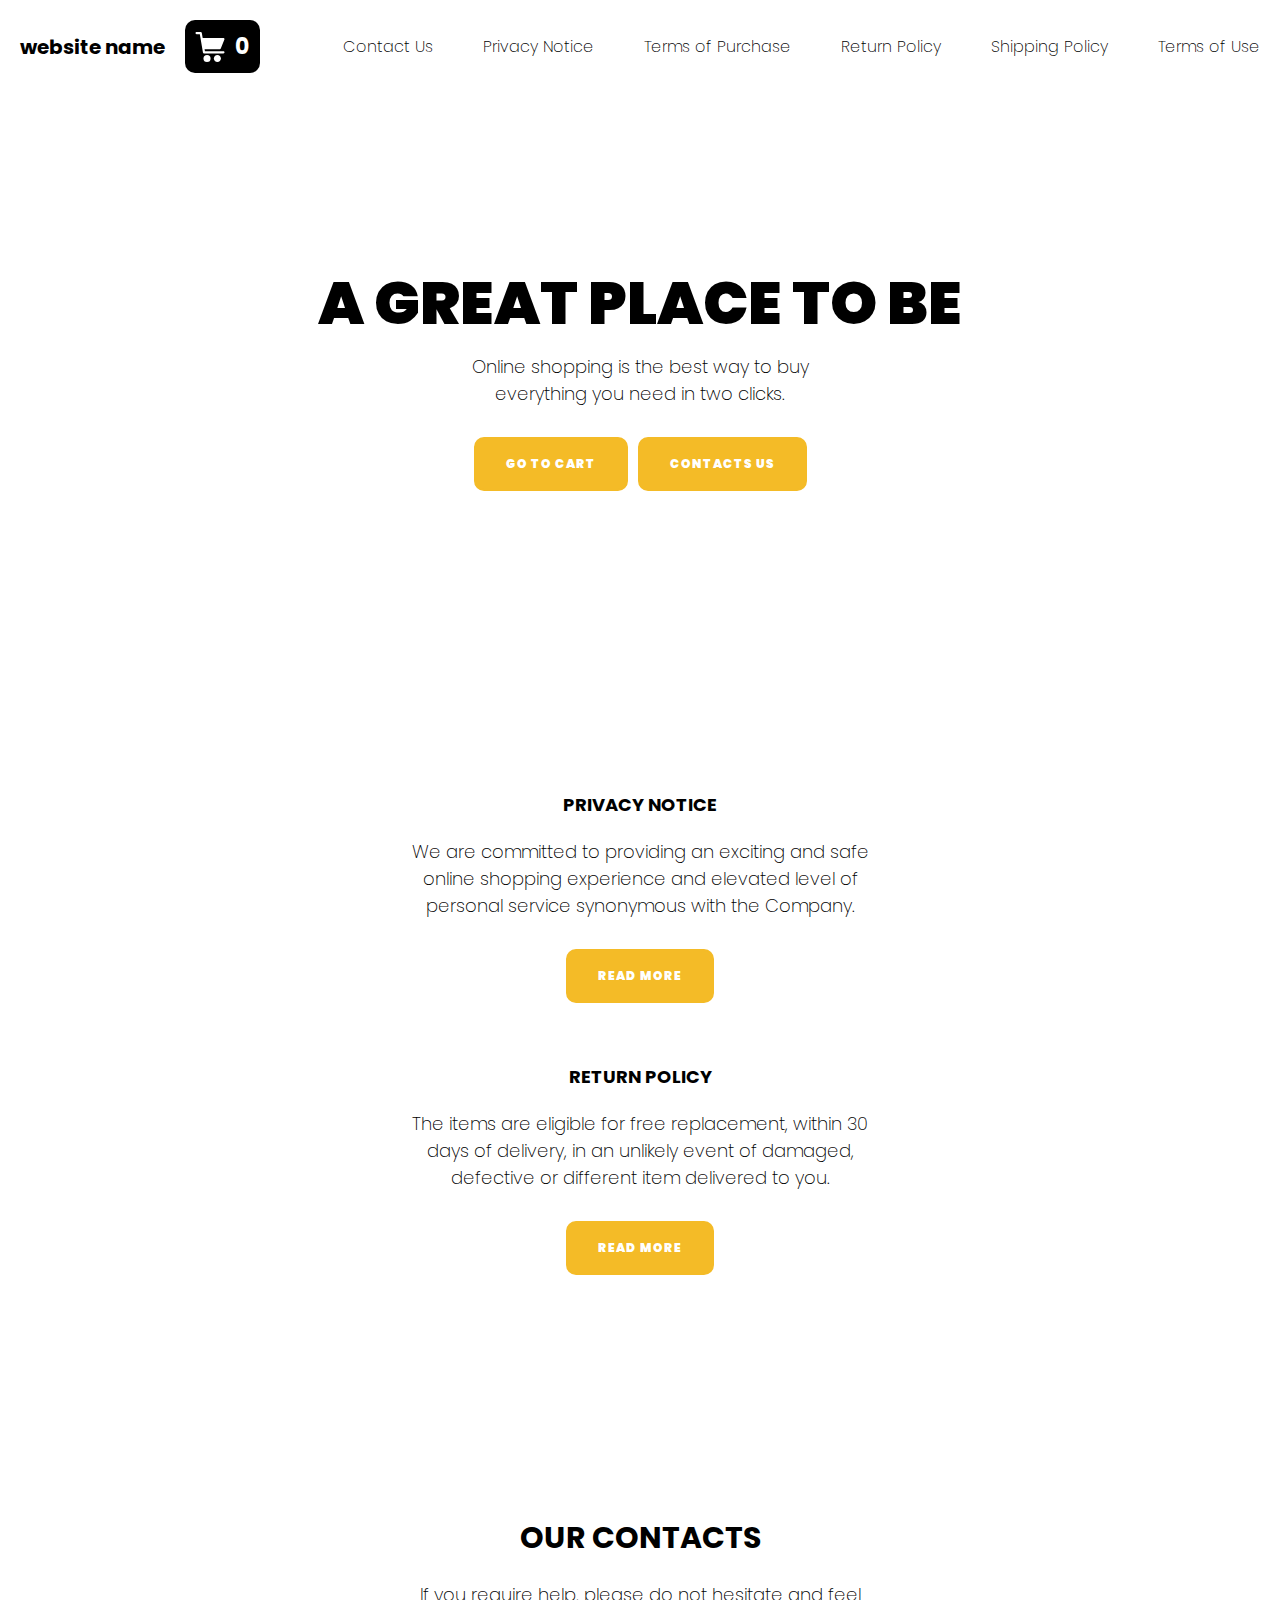
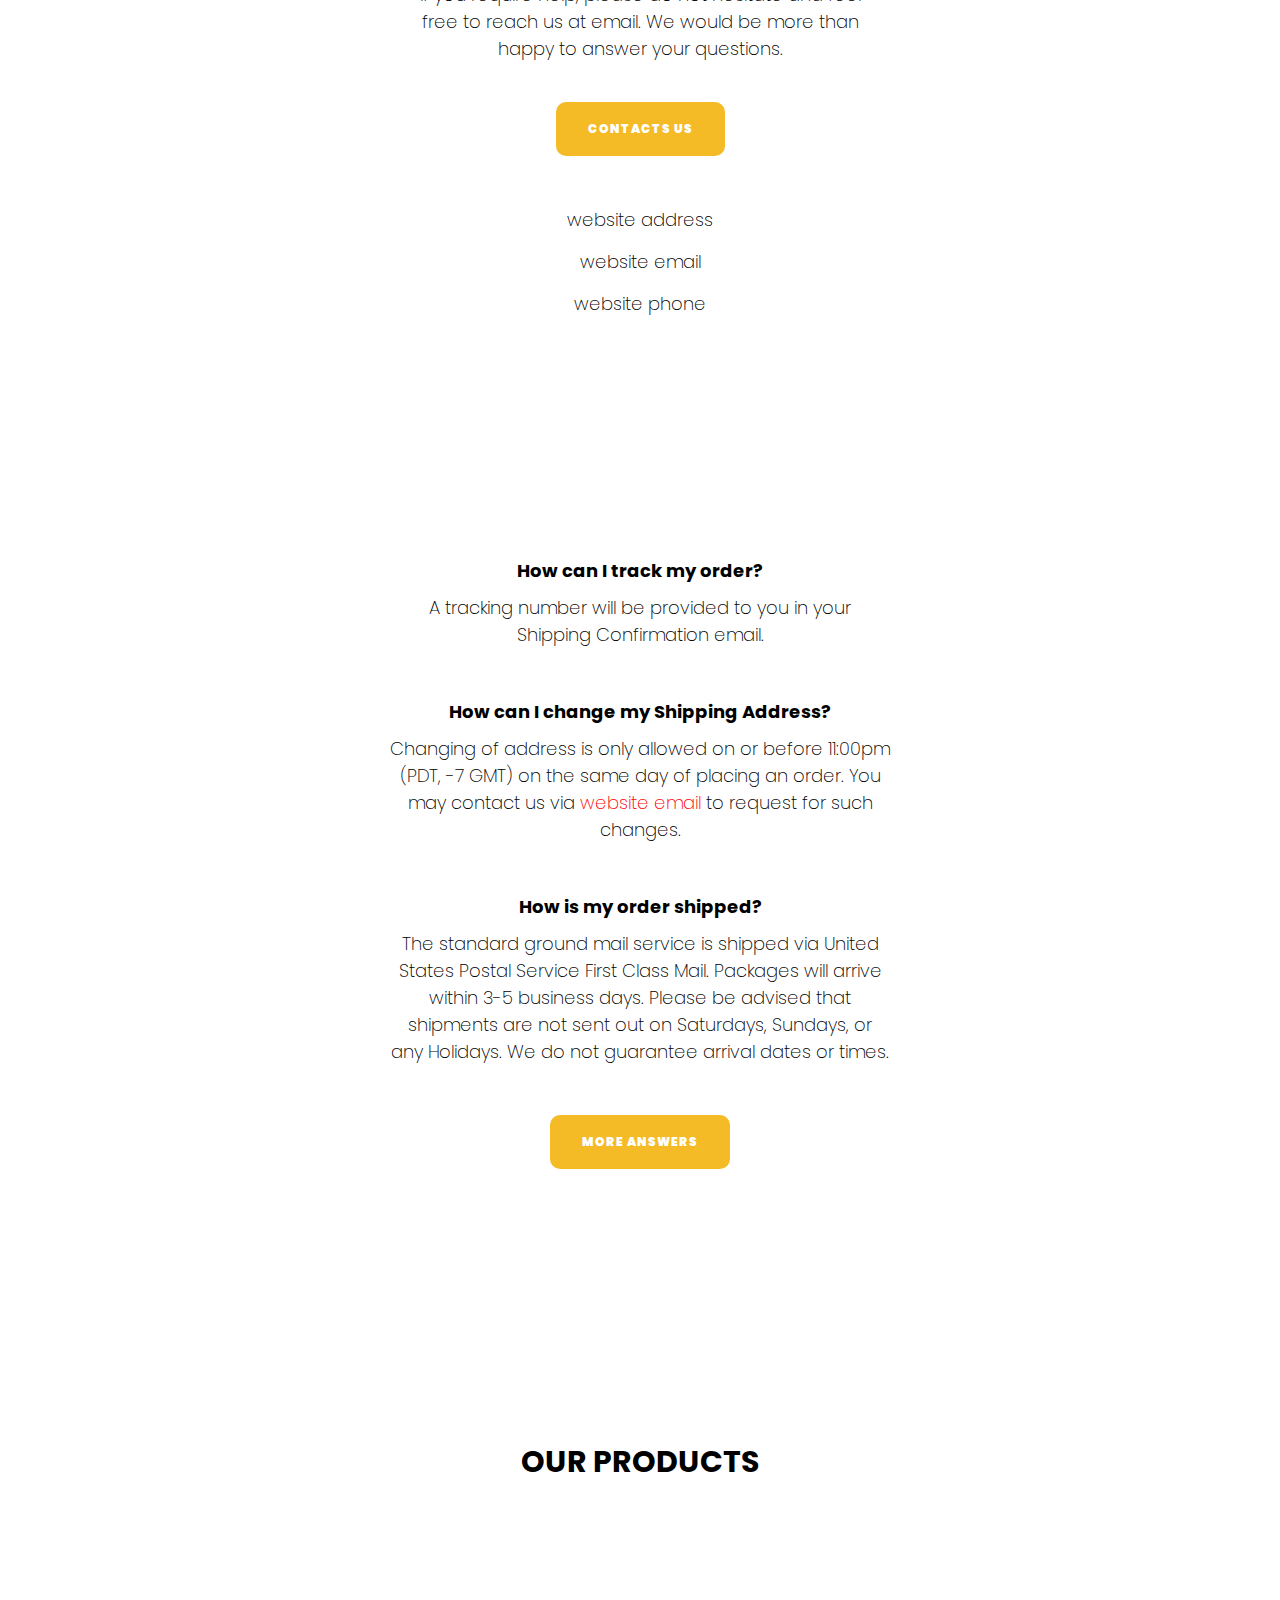
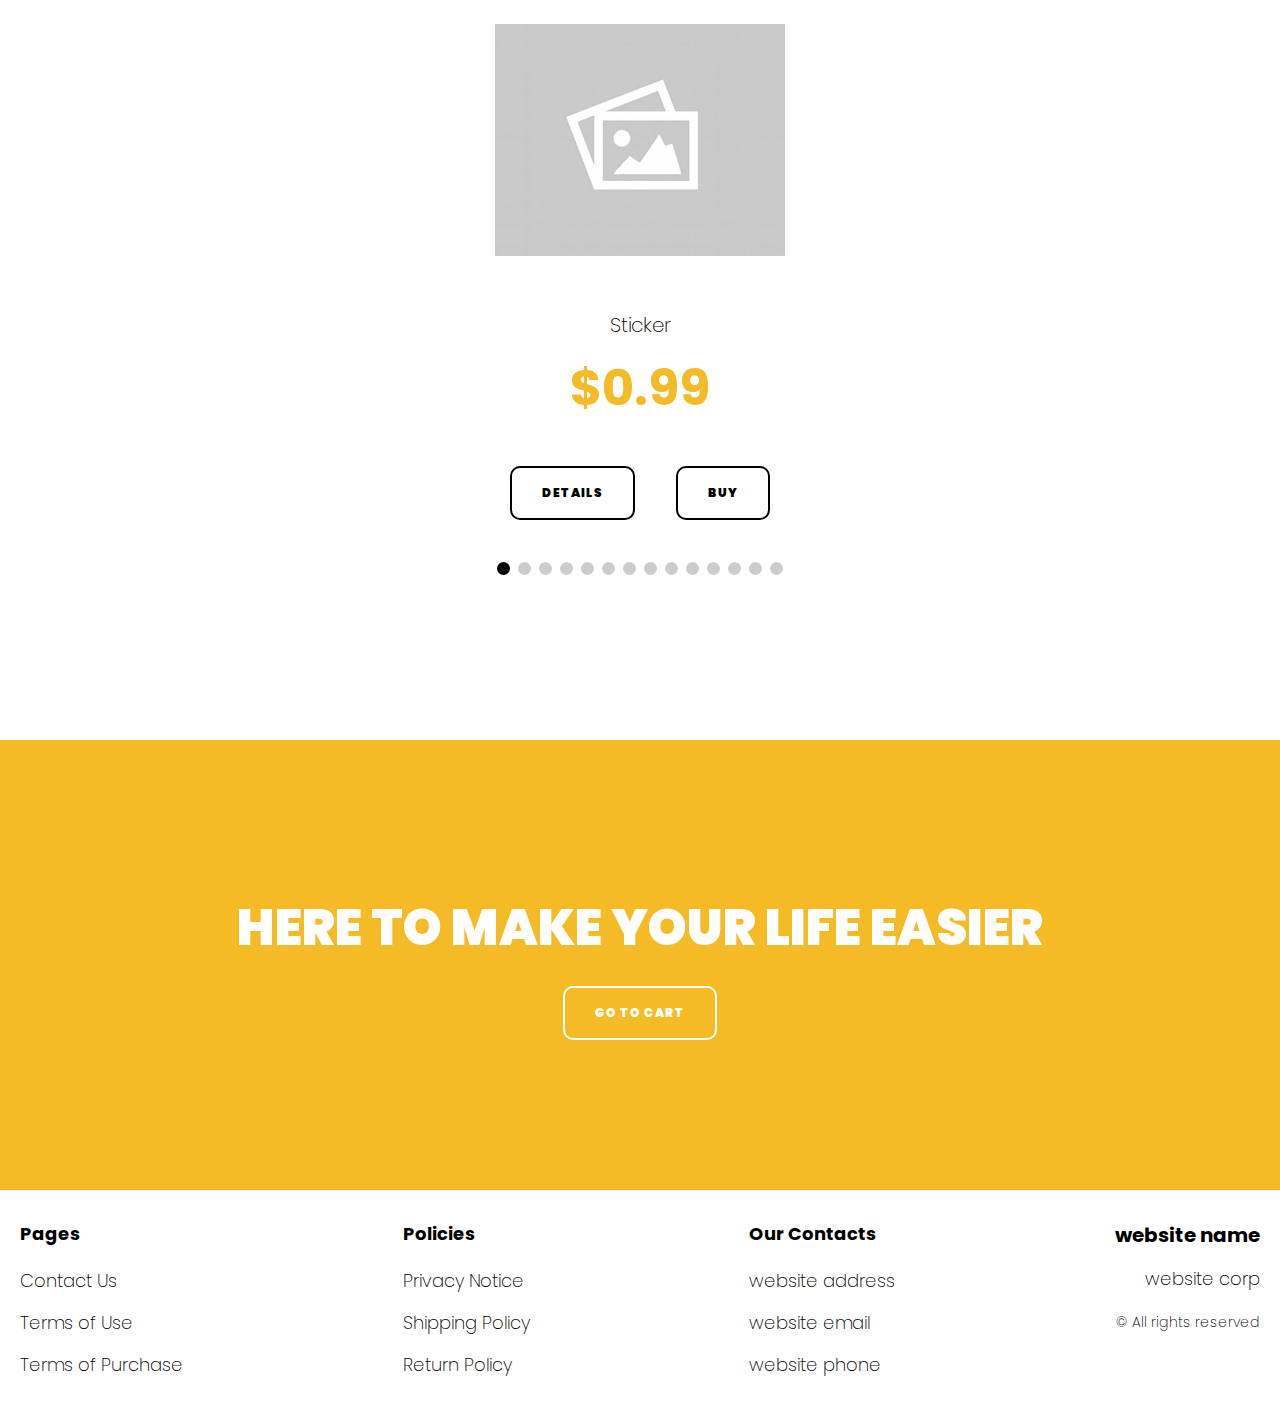
==== index.html @ 65e4abcc "+" ====
<!DOCTYPE html>
<html lang="en">

<head>
  <meta charset="UTF-8" />
  <meta http-equiv="X-UA-Compatible" content="IE=edge" />
  <meta name="viewport" content="width=device-width, initial-scale=1.0" />
  <link rel="stylesheet" href="./css/style.css" />
  <title>Shop</title>


</head>

<body>

  <div class="wrapper">


    <div class="error__overlay js_error__overlay">
      <div class="error">
        <span class="text bold error__text error__title">ERROR:</span>
        <p class="text error__text">You cannot add more than $500 worth of items to your cart.</p>
        <p class="text error__text">The selected item will not be added.</p>
        <button class="text error__btn js_error__btn">close</button>
      </div>
    </div>

    <main class="main">

        <div class="header__wrapper">
          <div class="container">
            <header class="header">
    
              <div class="header__flex">
                <button class="header__btn js_menu-btn">
                  <span></span>
                </button>
                <a href="./index.html" class="header__logo logo js_website-name">website name</a>
                <a href="./shop.html" class="cart__btn">
                  <svg xmlns="http://www.w3.org/2000/svg" xmlns:xlink="http://www.w3.org/1999/xlink" x="0px" y="0px"
                    viewBox="0 0 424.449 424.449" style="enable-background:new 0 0 424.449 424.449;" xml:space="preserve">
                    <g>
                      <g>
                        <g>
                          <circle cx="170.241" cy="374.273" r="50.176"></circle>
                          <path d="M316.673,324.098L316.673,324.098c-27.711,0-50.176,22.465-50.176,50.176s22.465,50.176,50.176,50.176
                       c27.711,0,50.176-22.465,50.176-50.176S344.384,324.098,316.673,324.098z"></path>
                          <path d="M402.177,272.897H140.545l-5.12-29.696h215.04c6.326,0.019,12.017-3.843,14.336-9.728l51.2-129.024
                       c3.111-7.892-0.766-16.812-8.658-19.922c-1.808-0.713-3.735-1.076-5.678-1.07H108.801L96.513,12.801
                       c-1.262-7.471-7.784-12.906-15.36-12.8h-58.88c-8.483,0-15.36,6.877-15.36,15.36s6.877,15.36,15.36,15.36h46.08l44.032,260.096
                       c1.262,7.471,7.784,12.906,15.36,12.8h274.432c8.483,0,15.36-6.877,15.36-15.36C417.537,279.774,410.66,272.897,402.177,272.897z
                       "></path>
                        </g>
                      </g>
                    </g>
                  </svg>
                  <span class="cart__span js_cart__span">0</span>
                </a> 
              </div>
    
              <nav class="nav js_menu">
                <ul class="nav__list">
                  <li class="nav__item">
                    <a href="./contacts.html" class="nav__link">Contact Us</a>
                  </li>
                  <li class="nav__item">
                    <a href="./privacy.html" class="nav__link">Privacy Notice</a>
                  </li>
                  <li class="nav__item">
                    <a href="./purchase.html" class="nav__link">Terms of Purchase</a>
                  </li>
                  <li class="nav__item">
                    <a href="./return.html" class="nav__link">Return Policy</a>
                  </li>
                  <li class="nav__item">
                    <a href="./shipping.html" class="nav__link">Shipping Policy</a>
                  </li>
                  <li class="nav__item">
                    <a href="./use.html" class="nav__link">Terms of Use</a>
                  </li>
                </ul>
              </nav>
            </header>
          </div>
        </div>



        <div class="hero__wrapper">
          <div class="container">
            <section class="hero svg-section">
              <div class="svg__block">
                <svg class="svg" xmlns="http://www.w3.org/2000/svg" xmlns:xlink="http://www.w3.org/1999/xlink" x="0px" y="0px"
                	 viewBox="0 0 490.875 490.875" style="enable-background:new 0 0 490.875 490.875;"
                	 xml:space="preserve">
                <g>
                	<g>
                		<g>
                			<path d="M451.611,178.111h-31.244c3.668,20.593-5.14,42.301-23.979,53.957c-8.325,5.146-17.877,7.869-27.635,7.869
                				c-18.359,0-35.082-9.312-44.729-24.912c-6.822-11.033-9.033-24.246-6.75-36.915h-143.67c2.273,12.669,0.063,25.881-6.758,36.922
                				c-9.639,15.592-26.362,24.904-44.721,24.904c-9.765,0-19.316-2.723-27.646-7.869c-18.835-11.656-27.646-33.364-23.974-53.957
                				H39.263C17.575,178.11,0,195.685,0,217.373c0,21.676,17.575,39.25,39.263,39.25h4.331l28.793,175.116
                				c3.019,18.319,18.847,31.771,37.423,31.771h271.254c18.575,0,34.403-13.452,37.42-31.771l28.784-175.114h4.343
                				c21.686,0,39.264-17.576,39.264-39.251C490.875,195.686,473.295,178.111,451.611,178.111z M167.419,418.083
                				c-1.186,0.174-2.36,0.266-3.523,0.266c-11.459,0-21.503-8.391-23.269-20.069l-16.306-108.682
                				c-1.931-12.87,6.931-24.861,19.801-26.792c12.886-1.875,24.853,6.931,26.792,19.793l16.31,108.692
                				C189.155,404.157,180.289,416.151,167.419,418.083z M268.997,394.782c0,13.018-10.541,23.564-23.552,23.564
                				c-13.016,0-23.552-10.549-23.552-23.564V286.093c0-13.004,10.537-23.553,23.552-23.553c13.011,0,23.552,10.549,23.552,23.553
                				V394.782z M366.561,289.596l-16.317,108.682c-1.754,11.68-11.797,20.069-23.256,20.069c-1.168,0-2.338-0.091-3.527-0.266
                				c-12.869-1.931-21.732-13.926-19.801-26.792l16.307-108.692c1.938-12.87,13.857-21.732,26.791-19.794
                				C359.625,264.734,368.49,276.727,366.561,289.596z"/>
                			<path d="M102.748,218.713c6.037,3.74,12.748,5.521,19.379,5.521c12.341,0,24.407-6.199,31.362-17.464
                				c6.415-10.375,6.967-22.646,2.739-33.151l69.947-113.048c6.321-10.222,3.16-23.611-7.062-29.944
                				c-3.566-2.203-7.522-3.263-11.423-3.263c-7.286,0-14.402,3.661-18.528,10.324l-69.924,113.048
                				c-11.282,0.906-22.02,6.86-28.435,17.232C80.086,185.283,85.449,208.003,102.748,218.713z"/>
                			<path d="M334.652,173.619c-4.228,10.505-3.688,22.776,2.729,33.151c6.967,11.266,19.021,17.464,31.373,17.464
                				c6.629,0,13.332-1.781,19.379-5.521c17.299-10.71,22.65-33.431,11.937-50.745c-6.398-10.372-17.146-16.326-28.418-17.232
                				L301.7,37.688c-4.114-6.664-11.231-10.324-18.519-10.324c-3.899,0-7.855,1.06-11.427,3.263
                				c-10.218,6.333-13.354,19.722-7.058,29.944L334.652,173.619z"/>
                		</g>
                	</g>
                </g>
                </svg>
              </div>
              <div class="hero__block">
                <h1 class="title">A great place to be</h1>
                <p class="text">Online shopping is the best way to buy <br>everything you need in two clicks.</p>
                <div class="hero__btn-block">
                 
                    <a href="./shop.html" class="btn btn-first">go to cart</a>
                 
                    <a href="./contacts.html" class="btn">contacts us</a>
                  
                </div>
              </div>
            </section>
          </div>
        </div>
 
        <div class="policy__wrapper">
          <div class="container">
            <section class="policy svg-section">
              <div class="svg__block">
                <svg class="svg" xmlns="http://www.w3.org/2000/svg" xmlns:xlink="http://www.w3.org/1999/xlink" x="0px" y="0px" viewBox="0 0 1000 1000" enable-background="new 0 0 1000 1000" xml:space="preserve">
                   <g><path d="M367.6,456.3v-66.7c0-16.7-6.6-30.6-19.8-41.7c-13.2-11.1-28.8-16.7-46.9-16.7c-18.1,0-33.7,5.6-46.9,16.7c-13.2,11.1-19.8,25-19.8,41.7v66.7H367.6z M423.9,456.3c13.9,0,26.4,5.6,37.5,16.7c11.1,11.1,16.7,24.3,16.7,39.6V669c0,13.9-5.9,26.4-17.7,37.5c-11.8,11.1-25.4,16.7-40.7,16.7h-244c-13.9,0-26.4-5.9-37.5-17.7c-11.1-11.8-16.7-25.4-16.7-40.7V508.5c0-13.9,5.6-26.1,16.7-36.5c11.1-10.4,23.6-15.6,37.5-15.7v-66.7c0-30.6,12.9-57,38.6-79.2c25.7-22.2,54.6-33.4,86.5-33.4c32,0,60.5,11.1,85.5,33.4c25,22.2,37.5,48.7,37.5,79.2L423.9,456.3L423.9,456.3z M788.8,10c23.6,0,44.5,9,62.5,27.1c18.1,18.1,27.1,38.9,27.1,62.5v800.7c0,23.6-9,44.5-27.1,62.5C833.3,981,812.4,990,788.8,990H344.7c-23.6,0-44.5-9-62.5-27.1C264.1,944.8,255,924,255,900.4V766.9h89.7v89.7h444.1V143.5H344.7v89.7H255V99.7c0-23.6,9-44.5,27.1-62.5S321,10,344.7,10L788.8,10L788.8,10z"/></g>
                  </svg>
              </div>
                <ul class="policy__list">
                  <li class="policy__item">
                    <div class="policy__box">
                      <h3 class="policy__title">PRIVACY NOTICE</h3>
                      <p class="text">We are committed to providing an exciting and safe online shopping experience and
                        elevated level of personal service synonymous with the Company.</p>
                       
                          <a href="./privacy.html" class="btn">read more</a>
                      
                    </div>
                  </li>
                  <li class="policy__item">
                    <div class="policy__box">
                      <h3 class="policy__title">RETURN POLICY</h3>
                      <p class="text">The items are eligible for free replacement, within 30 days of delivery, in an
                        unlikely event of damaged, defective or different item delivered to you.</p>
                      
                          <a href="./return.html" class="btn">read more</a>
                       
                    </div>
                  </li>
                </ul>
            </section>
          </div>
        </div>



      <div class="contacts__wrapper">
        <div class="container">
          <section class="contacts svg-section">
            <div class="svg__block">
              <svg class="svg" xmlns="http://www.w3.org/2000/svg" xmlns:xlink="http://www.w3.org/1999/xlink" x="0px" y="0px"
              	 viewBox="0 0 53.942 53.942" style="enable-background:new 0 0 53.942 53.942;" xml:space="preserve">
              <path d="M53.364,40.908c-2.008-3.796-8.981-7.912-9.288-8.092c-0.896-0.51-1.831-0.78-2.706-0.78c-1.301,0-2.366,0.596-3.011,1.68
              	c-1.02,1.22-2.285,2.646-2.592,2.867c-2.376,1.612-4.236,1.429-6.294-0.629L17.987,24.467c-2.045-2.045-2.233-3.928-0.632-6.291
              	c0.224-0.309,1.65-1.575,2.87-2.596c0.778-0.463,1.312-1.151,1.546-1.995c0.311-1.123,0.082-2.444-0.652-3.731
              	c-0.173-0.296-4.291-7.27-8.085-9.277c-0.708-0.375-1.506-0.573-2.306-0.573c-1.318,0-2.558,0.514-3.49,1.445L4.7,3.986
              	c-4.014,4.013-5.467,8.562-4.321,13.52c0.956,4.132,3.742,8.529,8.282,13.068l14.705,14.705c5.746,5.746,11.224,8.66,16.282,8.66
              	c0,0,0,0,0.001,0c3.72,0,7.188-1.581,10.305-4.698l2.537-2.537C54.033,45.163,54.383,42.833,53.364,40.908z"/>
              </svg>
            </div>
            <div class="contacts__box">
              <h3 class="sub-title  contacts__title">Our Contacts</h3>
              <p class="text text--mb">If you require help, please do not hesitate and feel free to reach us at email.
                We would be more than happy to answer your questions.</p>
              
                  <a href="./contacts.html" class="btn btn-mob">contacts us</a>
               
              <ul class="contacts__list">
                <li class="contacts__item">
                  <span class="text js_website-address">website address</span>
                </li>
                <li class="contacts__item contacts__item-link">
                  <a href="mailto:website email" class="text js_website-email">website email</a>
                </li>
                <li class="contacts__item contacts__item-link">
                  <a href="tel:website phone" class="text js_website-phone">website phone</a>
                </li>
              </ul>
            </div>
          </section>
        </div>
      </div>



      <div class="question__wrapper">
        <div class="container">
          <section class="question svg-section">
            <div class="svg__block">
              <svg class="svg"  xmlns="http://www.w3.org/2000/svg" xmlns:xlink="http://www.w3.org/1999/xlink" x="0px" y="0px"
              	  viewBox="0 0 973.1 973.1" style="enable-background:new 0 0 973.1 973.1;" xml:space="preserve"
              	>
              <g>
              	<path d="M502.29,788.199h-47c-33.1,0-60,26.9-60,60v64.9c0,33.1,26.9,60,60,60h47c33.101,0,60-26.9,60-60v-64.9
              		C562.29,815,535.391,788.199,502.29,788.199z"/>
              	<path d="M170.89,285.8l86.7,10.8c27.5,3.4,53.6-12.4,63.5-38.3c12.5-32.7,29.9-58.5,52.2-77.3c31.601-26.6,70.9-40,117.9-40
              		c48.7,0,87.5,12.8,116.3,38.3c28.8,25.6,43.1,56.2,43.1,92.1c0,25.8-8.1,49.4-24.3,70.8c-10.5,13.6-42.8,42.2-96.7,85.9
              		c-54,43.7-89.899,83.099-107.899,118.099c-18.4,35.801-24.8,75.5-26.4,115.301c-1.399,34.1,25.8,62.5,60,62.5h49
              		c31.2,0,57-23.9,59.8-54.9c2-22.299,5.7-39.199,11.301-50.699c9.399-19.701,33.699-45.701,72.699-78.1
              		C723.59,477.8,772.79,428.4,795.891,392c23-36.3,34.6-74.8,34.6-115.5c0-73.5-31.3-138-94-193.4c-62.6-55.4-147-83.1-253-83.1
              		c-100.8,0-182.1,27.3-244.1,82c-52.8,46.6-84.9,101.8-96.2,165.5C139.69,266.1,152.39,283.5,170.89,285.8z"/>
              </g>
              </svg>
            </div>
            <ul class="question__list">
              <li class="question__item">
                <div class="question__box">
                  <p class="question__sub-title">How can I track my order?</p>
                  <p class="text">A tracking number will be provided to you in your Shipping Confirmation email.</p>
                </div>
              </li>
              <li class="question__item">
                <div class="question__box">
                  <p class="question__sub-title">How can I change my Shipping Address?</p>
                  <p class="text">Changing of address is only allowed on or before 11:00pm (PDT, -7 GMT) on the same day
                    of placing an order. You may contact us via <a href="mailto:website email"
                      class="link js_website-email">website email</a> to request for such changes.</p>
                </div>
              </li>
              <li class="question__item">
                <div class="question__box">
                  <p class="question__sub-title">How is my order shipped?</p>
                  <p class="text">The standard ground mail service is shipped via United States Postal Service First Class
                    Mail. Packages will arrive within 3-5 business days. Please be advised that shipments are not sent out
                    on Saturdays, Sundays, or any Holidays. We do not guarantee arrival dates or times.</p>
                </div>
              </li>
            </ul>
          
              <a href="./privacy.html" class="btn">more answers</a>
           
          </section>
        </div>
      </div>

      <div class="products__wrapper hero-products">
        <div class="container">
          <section class="products ">
            <h3 class="sub-title">Our Products</h3>
            <div class="sub-title__box">
              <p class="text success-message js_success-message">Success! You have added <span
                  class="js_success-product-name"></span> to your shopping cart!</p>
            </div>

            <div class="products__block">
              <div class="swiper mySwiper">
                <div class="swiper-wrapper js_products__list">
                </div>
                <div class="swiper-pagination"></div>
              </div>
            </div>
          
          </section>
        </div>
      </div>


      <div class="phrase__wrapper">
        <div class="container">
          <section class="phrase ">
            <h2 class="phrase__title">Here to make your life easier</h2>
            <a href="./shop.html" class="btn">go to cart</a>
          </section>
        </div>
      </div>




    </main>

    <div class="footer__wrapper">
      <footer class="footer">
        <div class="footer__top">
          <div class="container">
            <div class="footer__policies">
              <div class="footer__block">
                <p class="footer__title">Pages</p>
                <ul class="sub-list">
                  <li class="item">
                    <a href="./contacts.html" class="footer__link">Contact Us</a>
                  </li>
                  <li class="item">
                    <a href="./use.html" class="footer__link">Terms of Use</a>
                  </li>
                  <li class="item">
                    <a href="./purchase.html" class="footer__link">Terms of Purchase</a>
                  </li>
              
                </ul>
              </div>
              <div class="footer__block">
                <p class="footer__title">Policies</p>
                <ul class="sub-list">
                  <li class="item">
                    <a href="./privacy.html" class="footer__link">Privacy Notice</a>
                  </li>
                  <li class="item">
                    <a href="./shipping.html" class="footer__link">Shipping Policy</a>
                  </li>
                  <li class="item">
                    <a href="./return.html" class="footer__link">Return Policy</a>
                  </li>

                </ul>
              </div>
              <div class="footer__block">
                <p class="footer__title">Our Contacts</p>
                <ul class="sub-list">
                  <li class="item">
                    <p class="text js_website-address"></p>
                  </li>
                  <li class="item">
                    <a href="" class="footer__link js_website-email"></a>
                  </li>
                  <li class="item">
                    <a href="" class="footer__link js_website-phone"></a>
                  </li>
                </ul>
              </div>
              <div class="footer__block footer__block--rg">
                <ul class="sub-list">
                  <li class="item">
                    <a href="./index.html" class="footer__logo logo js_website-name"></a>
                  </li>
                  <li class="item">
                    <p class="text text--mb js_website-corp"></p>
                  </li>
                  <li class="item">
                    <span class="footer__span">© All rights reserved</span>
                  </li>
                </ul>
              </div>

            </div>
          </div>
        </div>
      </footer>

    </div>

  </div>





  <script type="module" src="./js/cart.js"></script>
  <script type="module" src="./js/add-to-cart.js"></script>
  <script type="module" src="./js/on-load.js"></script>
  <script type="module" src="./js/website-data.js"></script>
  <script>
    const menuBtn = document.querySelector('.js_menu-btn');
    const menu = document.querySelector('.js_menu');
    menuBtn.addEventListener('click', () => {
      menuBtn.classList.toggle('active');
      menu.classList.toggle('open-menu');
      document.body.classList.toggle('open-menu');
    })
  </script>
  <script src="./js/swiper-bundle.min.js"></script>
  <script>
    const swiper = new Swiper(".mySwiper", {
      pagination: {
        el: ".swiper-pagination",
        clickable: true,
      },
      breakpoints: {
        1440: {
          slidesPerView: 5,
          spaceBetween: 5,
          watchSlidesProgress: true,
        }
      }
    });
  </script>

</body>

</html>
---- css/style.css ----
@import './swiper-bundle.min.css';
@import './fonts.css';
@import './vars.css';
@import './utils.css';
@import './header.css';
@import './footer.css';
@import './hero.css';
@import './products.css';
@import './product.css';
@import './text-section.css';
@import './order.css';
@import './thank-you.css';
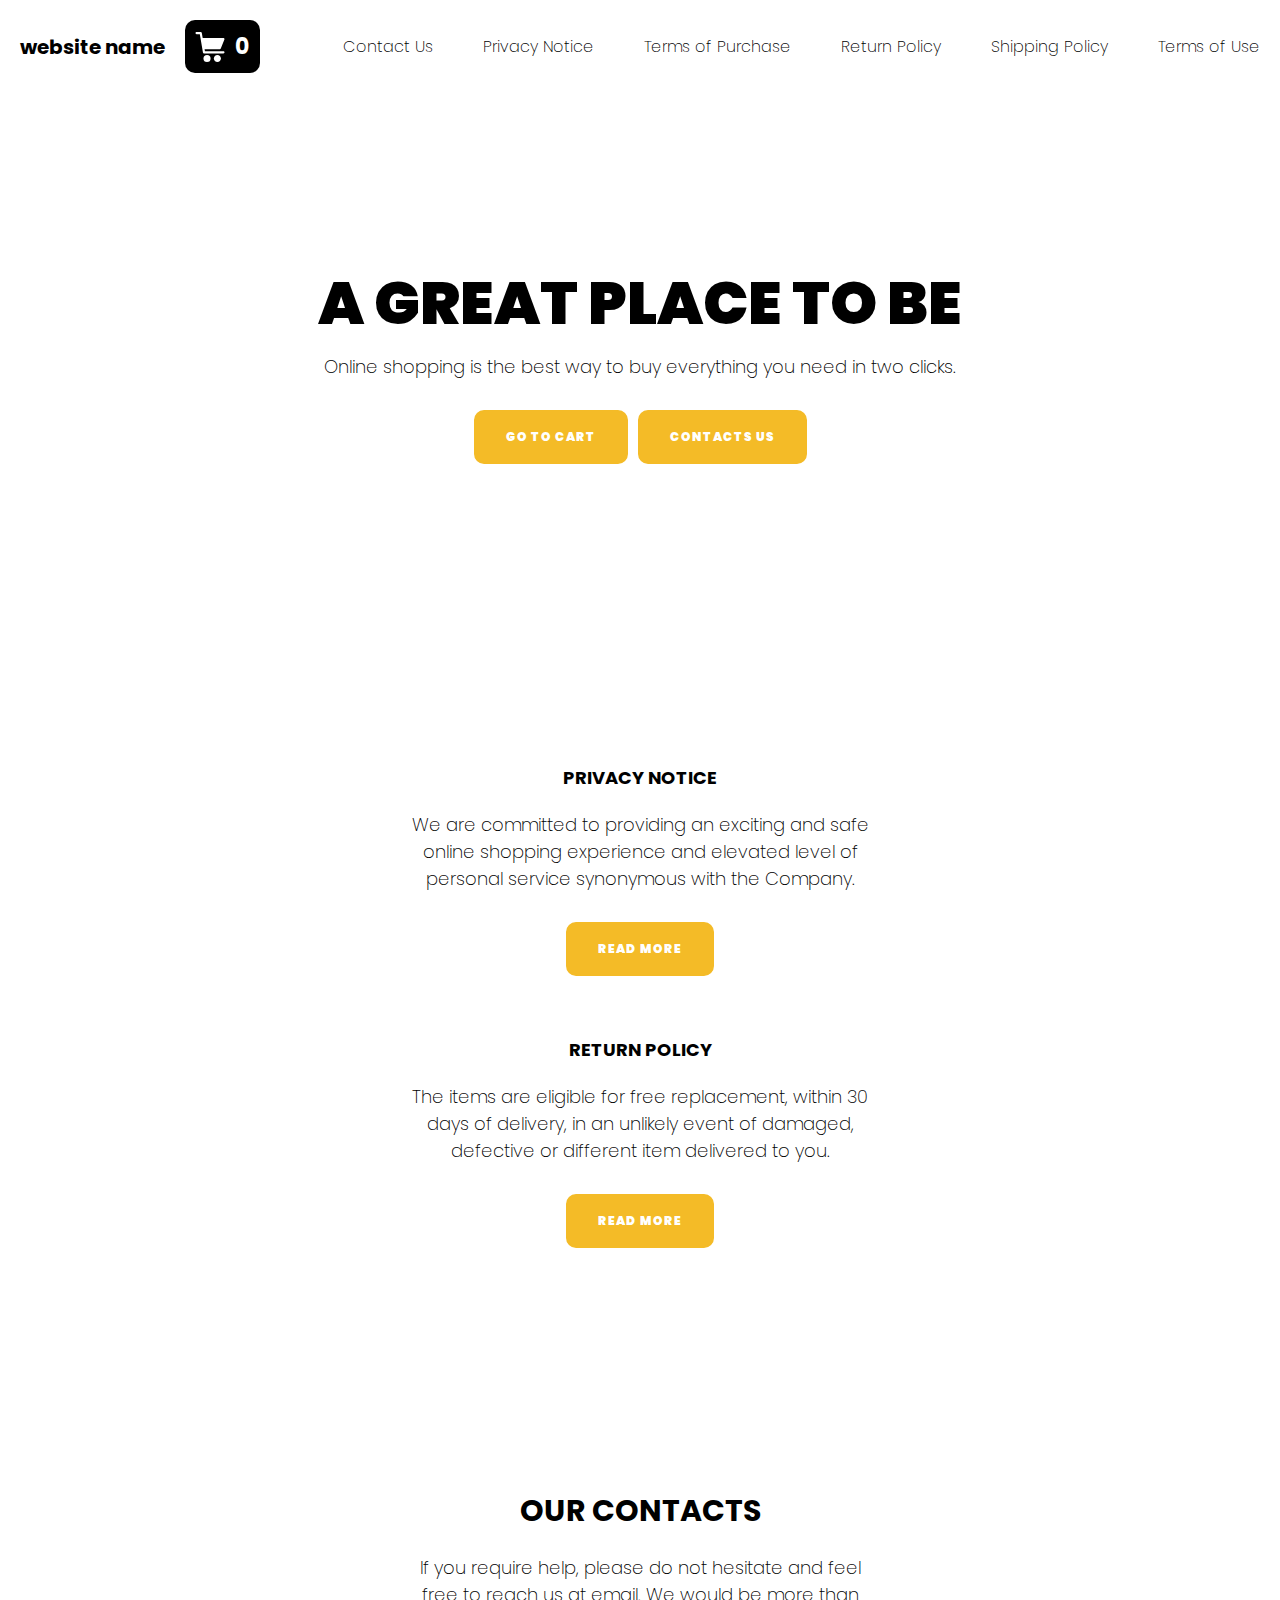
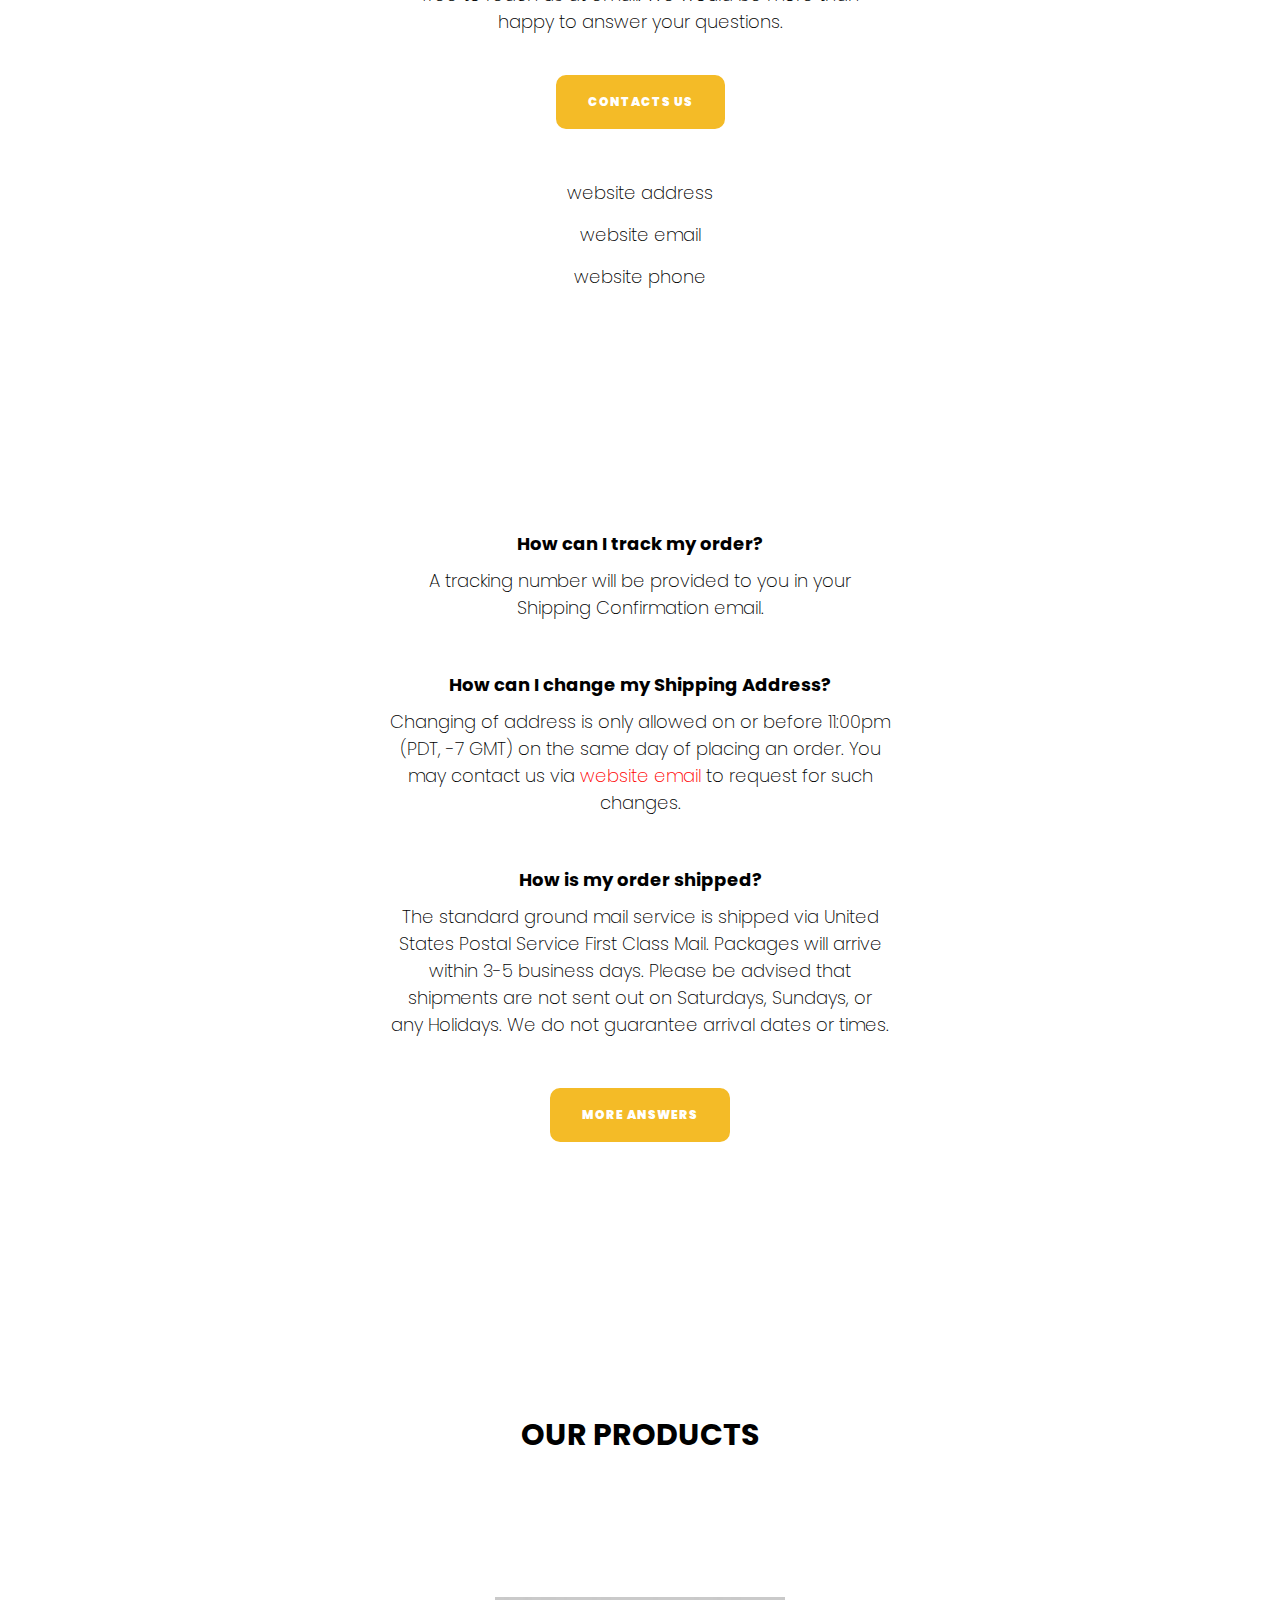
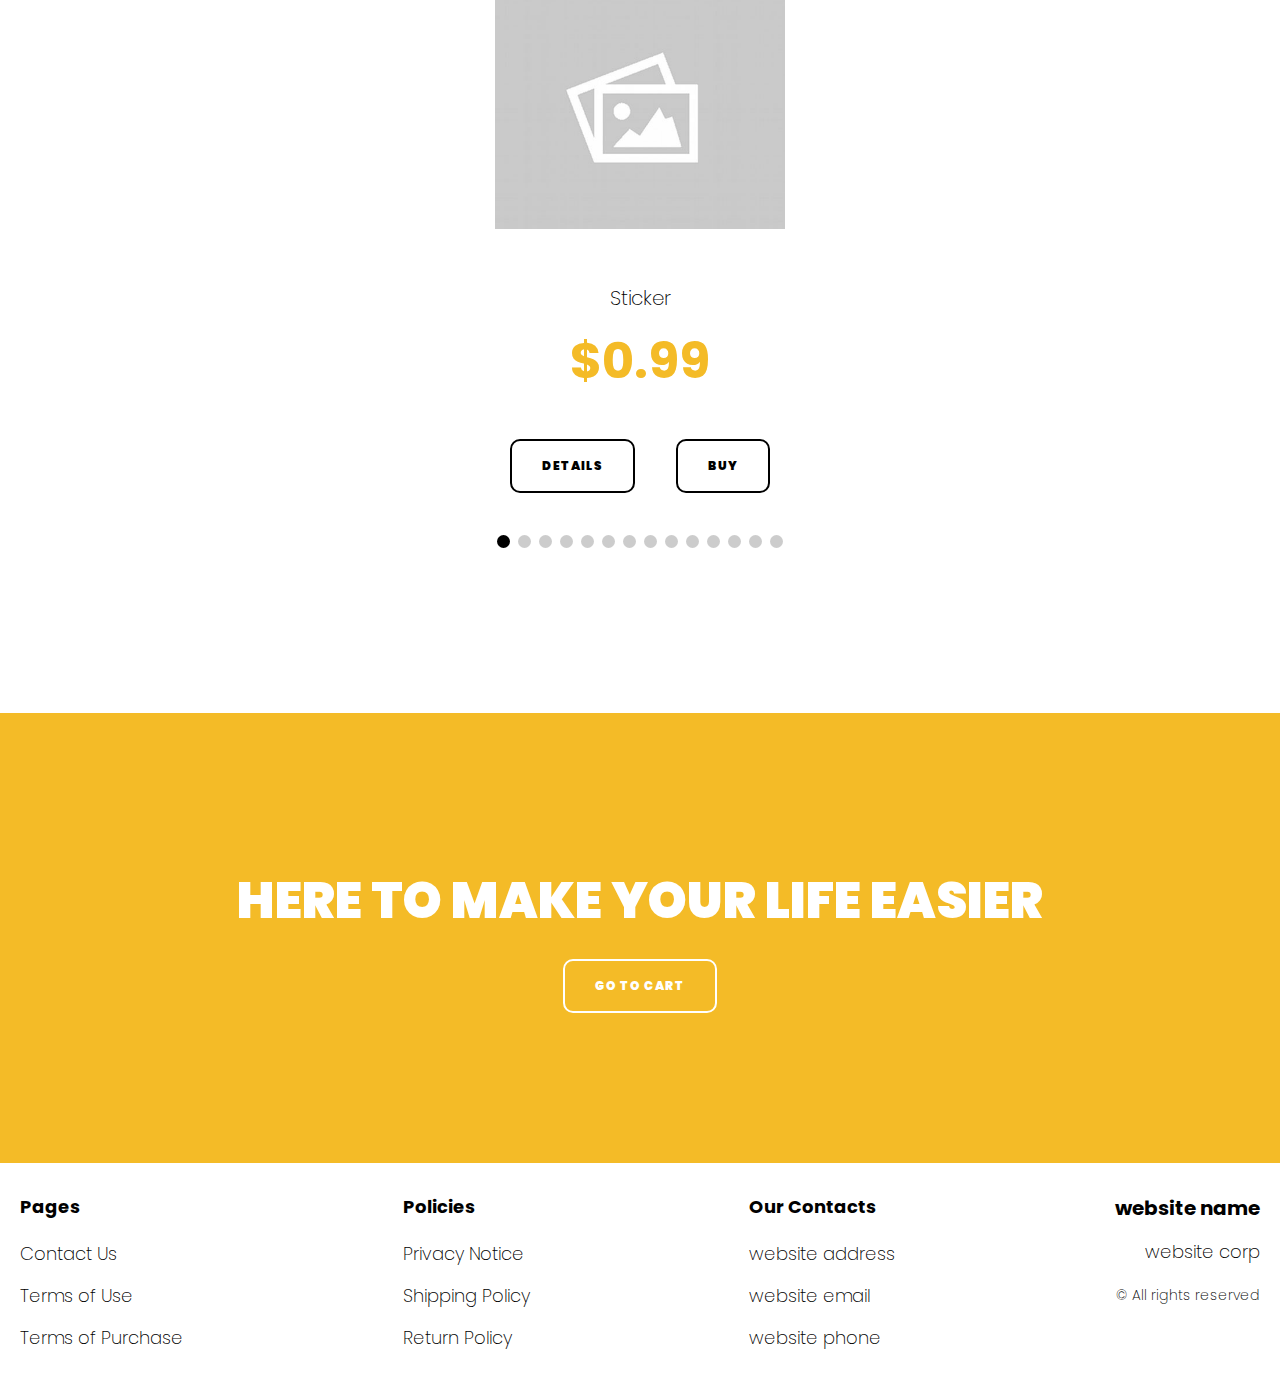
==== commit 7ecd0dc0: "+" ====
--- a/index.html
+++ b/index.html
@@ -123,8 +123,8 @@
                 </svg>
               </div>
               <div class="hero__block">
-                <h1 class="title">A great place to be</h1>
-                <p class="text">Online shopping is the best way to buy <br>everything you need in two clicks.</p>
+                <h1 class="title js_main-title"></h1>
+                <p class="text js_sub-title"></p>
                 <div class="hero__btn-block">
                  
                     <a href="./shop.html" class="btn btn-first">go to cart</a>
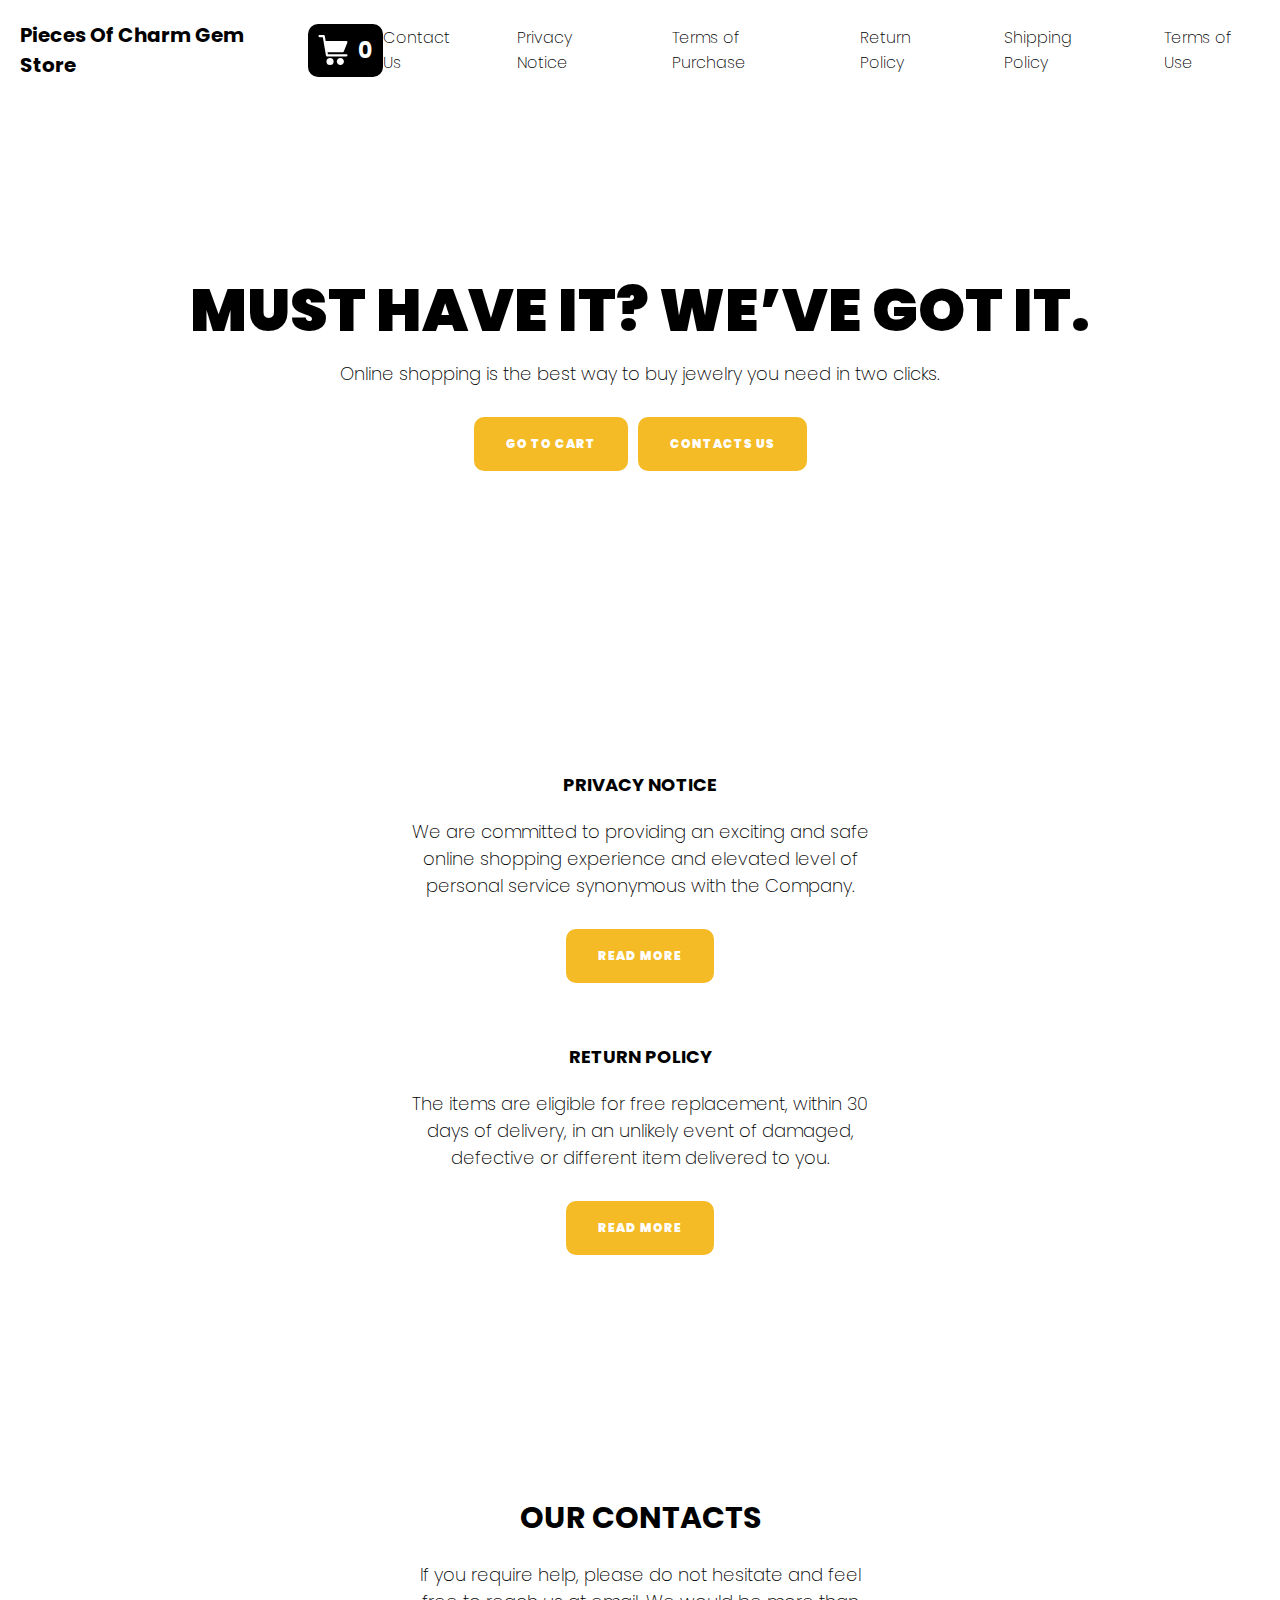
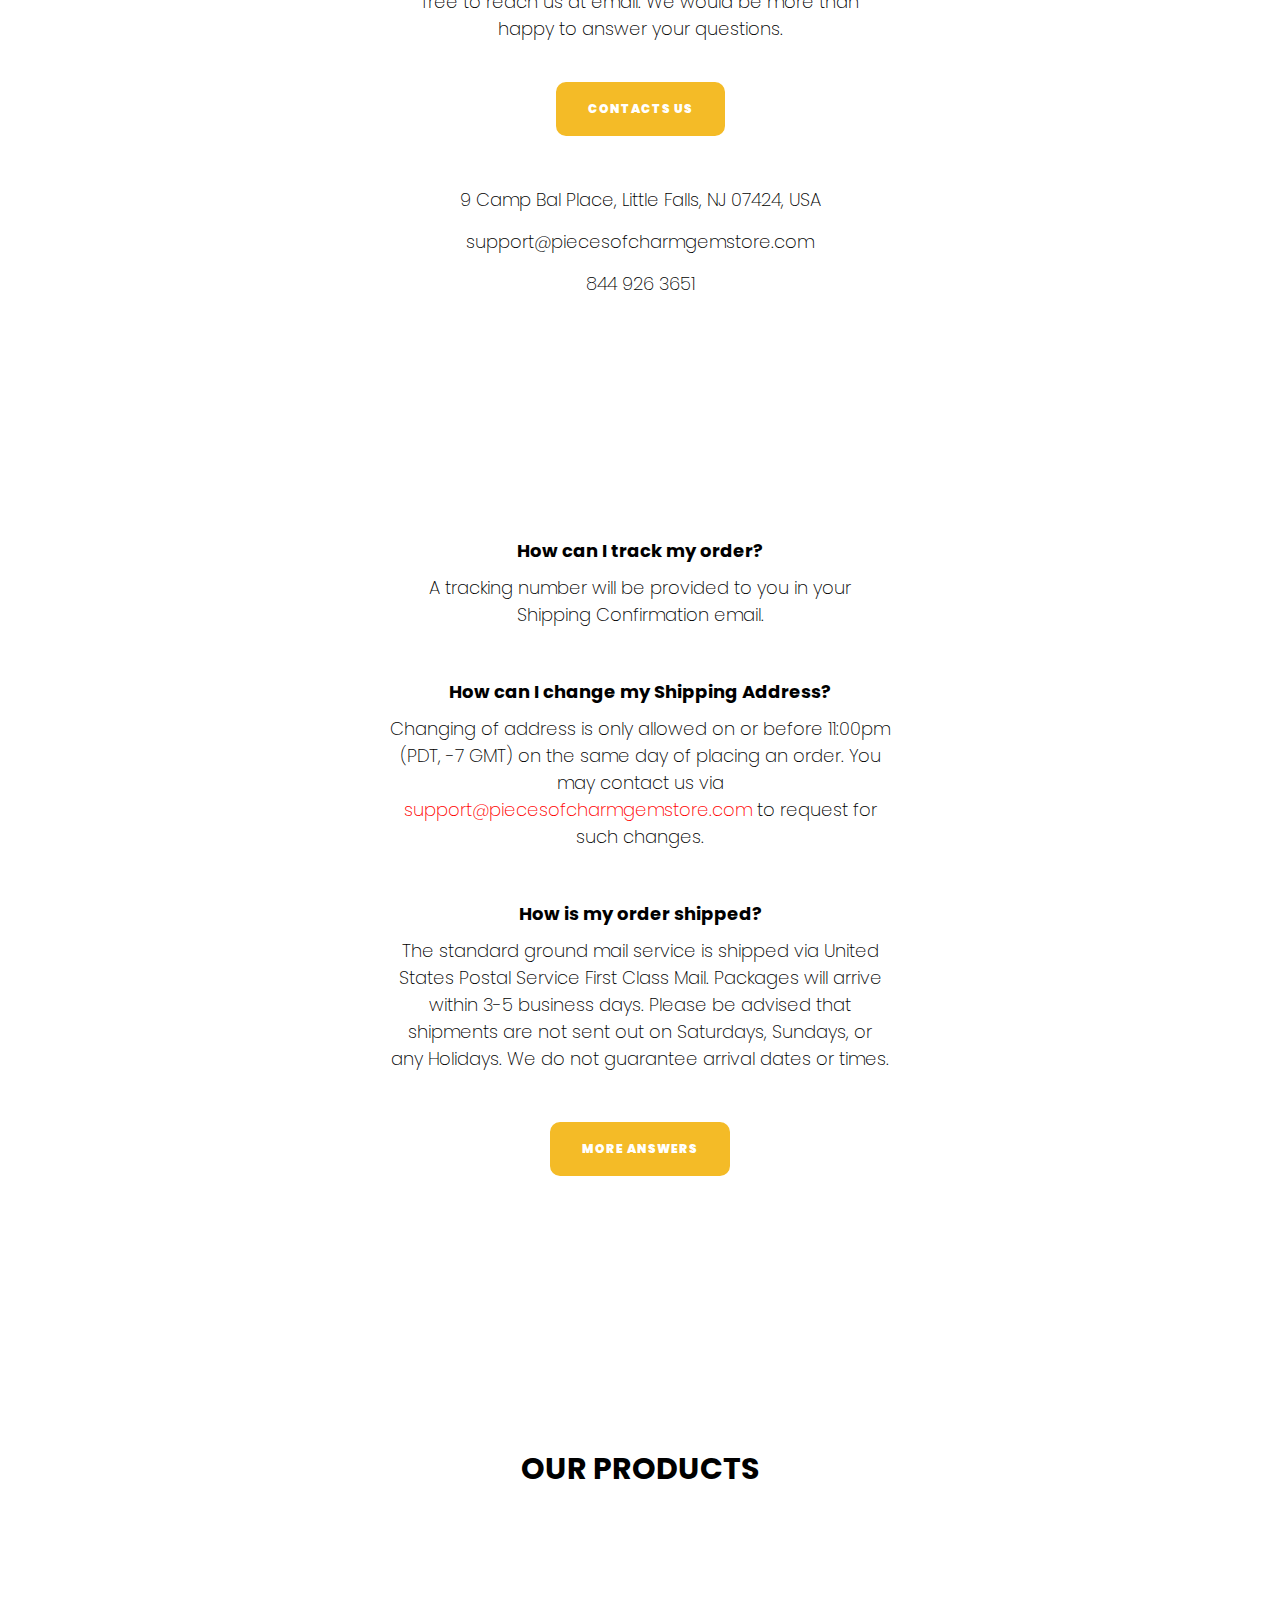
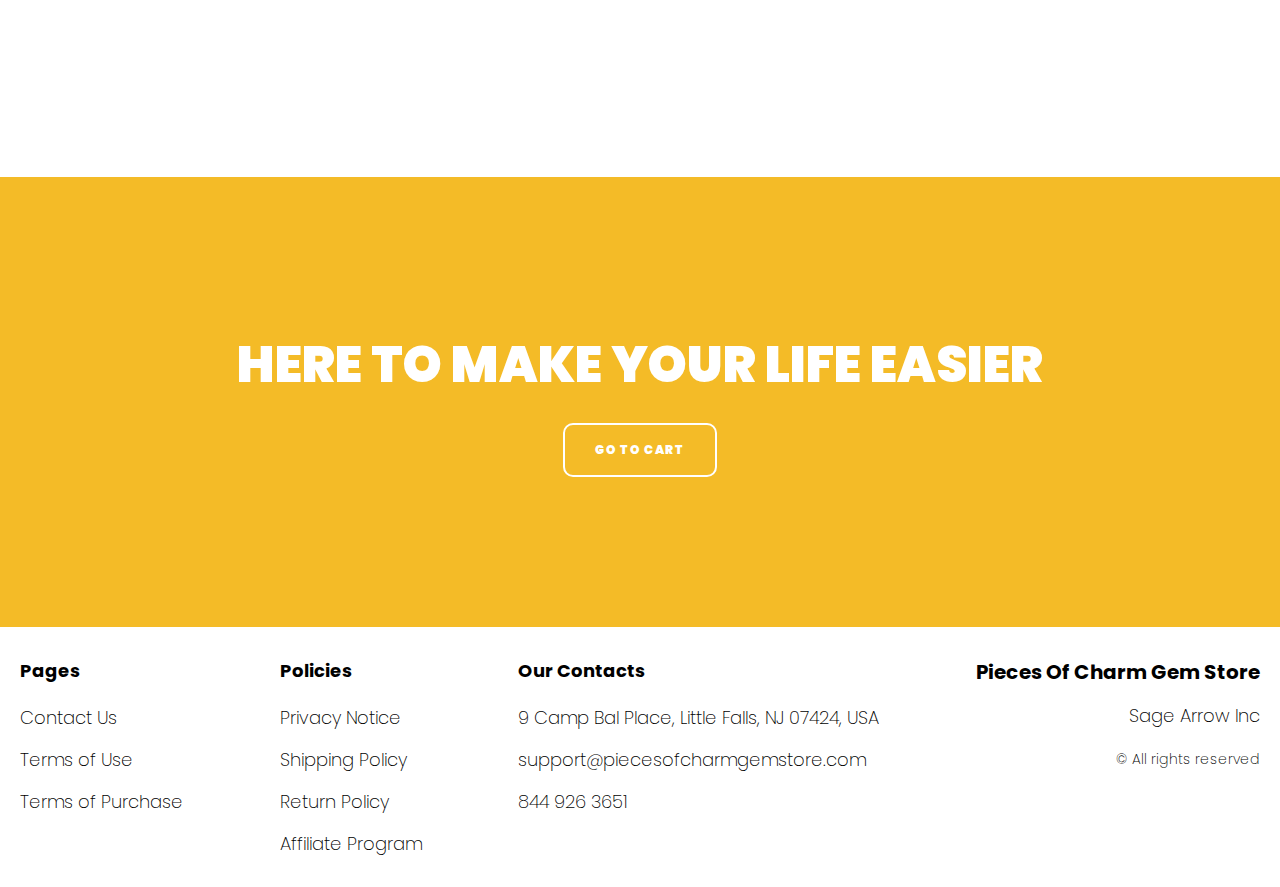
==== commit 0eacb1c0: "+" ====
--- a/index.html
+++ b/index.html
@@ -330,6 +330,9 @@
                   <li class="item">
                     <a href="./return.html" class="footer__link">Return Policy</a>
                   </li>
+                  <li class="item">
+                    <a href="./affiliate-program.html" class="footer__link">Affiliate Program</a>
+                  </li>
 
                 </ul>
               </div>
@@ -373,7 +376,7 @@
 
 
 
-
+  <script type='text/javascript' src='https://thebestproductmanager.com/products/prices-nxg-object'></script>
   <script type="module" src="./js/cart.js"></script>
   <script type="module" src="./js/add-to-cart.js"></script>
   <script type="module" src="./js/on-load.js"></script>
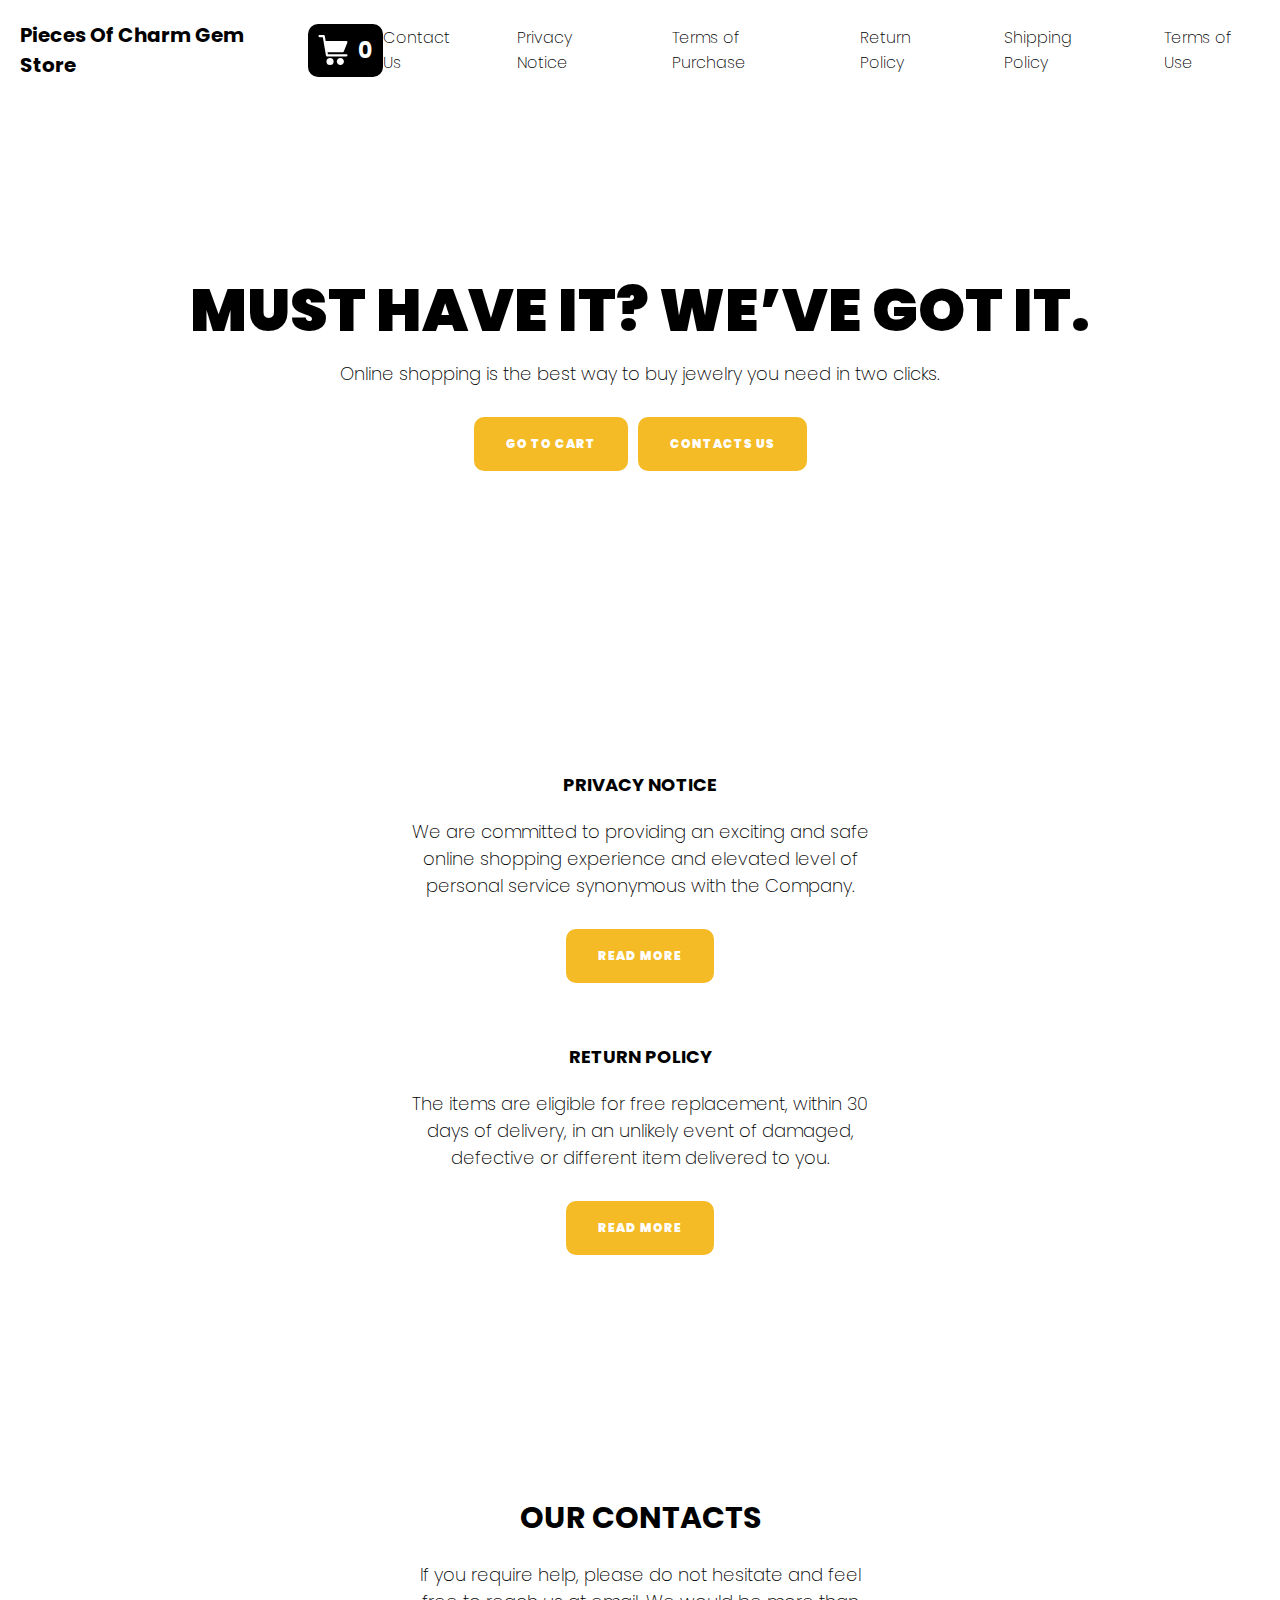
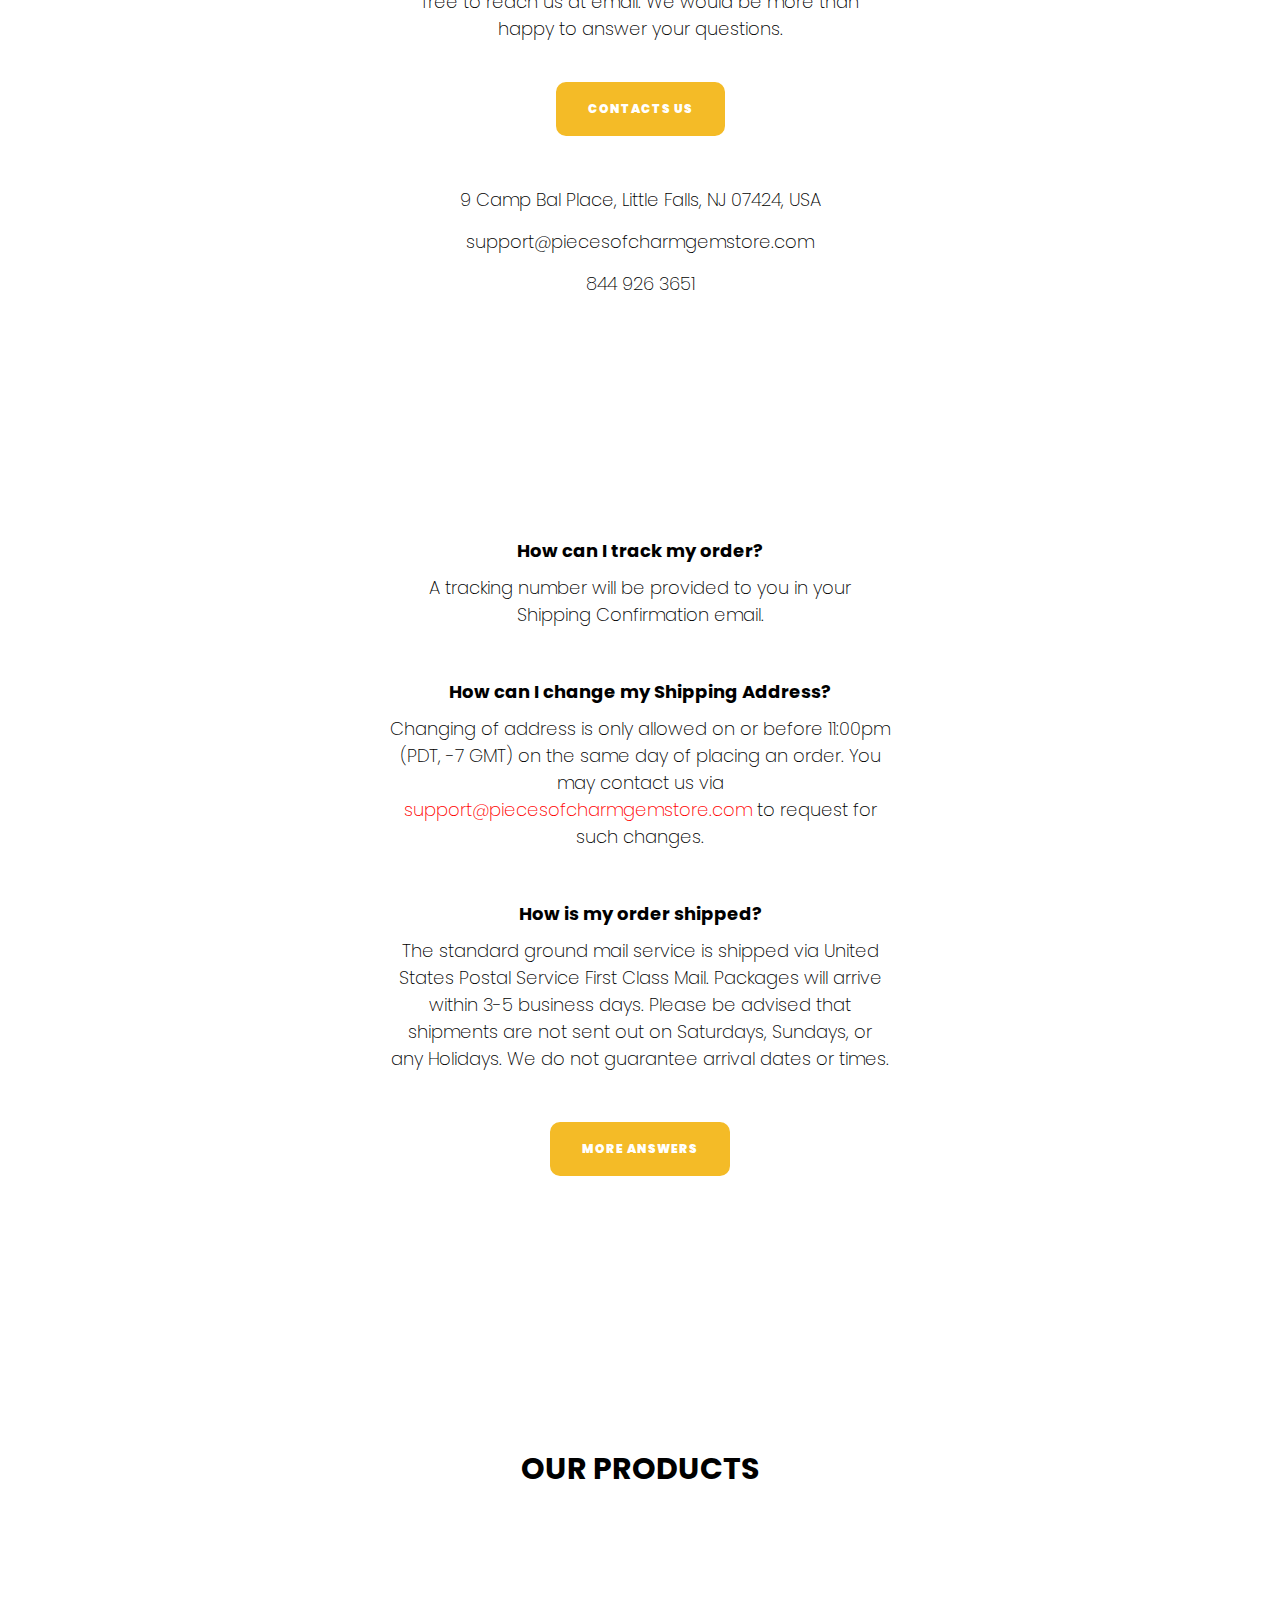
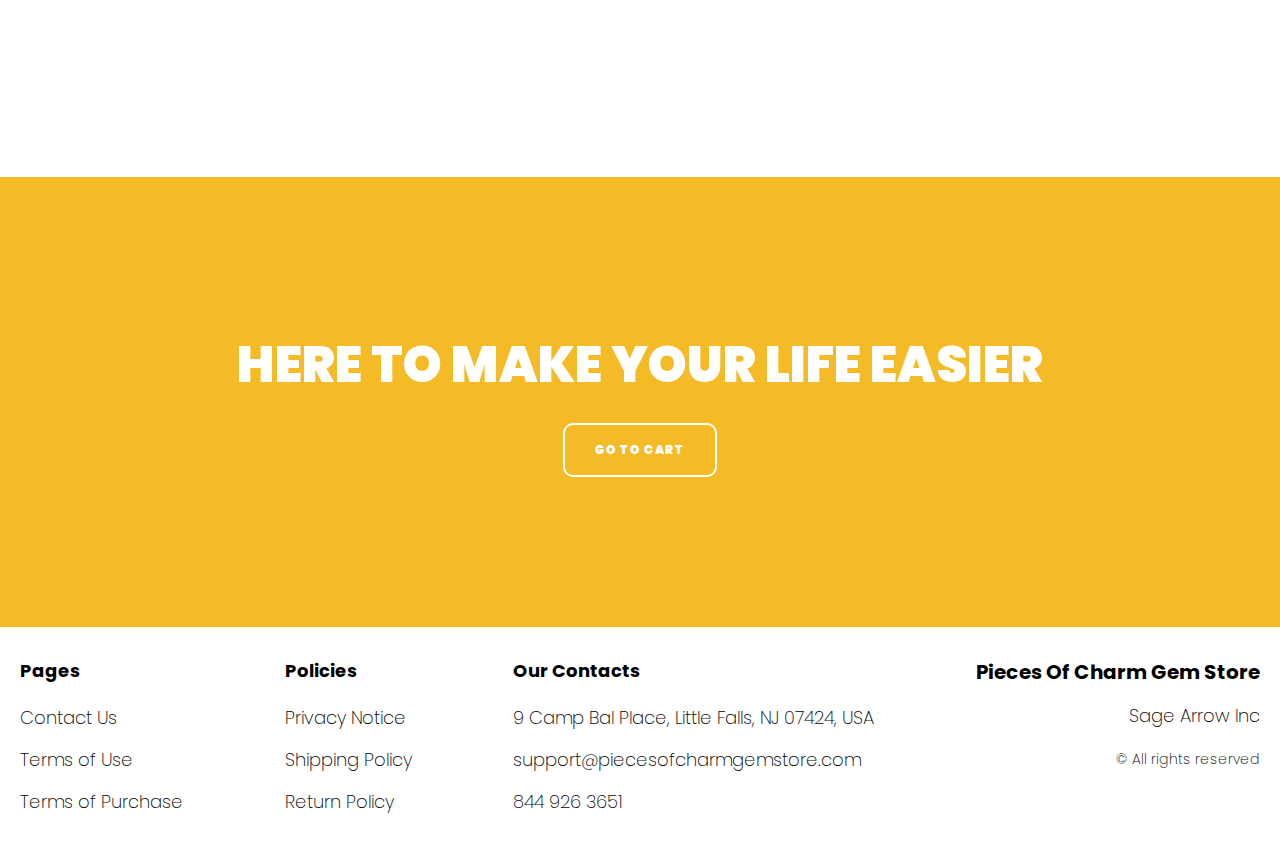
==== commit 48f515e5: "remove affiliate-program" ====
--- a/index.html
+++ b/index.html
@@ -330,9 +330,7 @@
                   <li class="item">
                     <a href="./return.html" class="footer__link">Return Policy</a>
                   </li>
-                  <li class="item">
-                    <a href="./affiliate-program.html" class="footer__link">Affiliate Program</a>
-                  </li>
+                
 
                 </ul>
               </div>
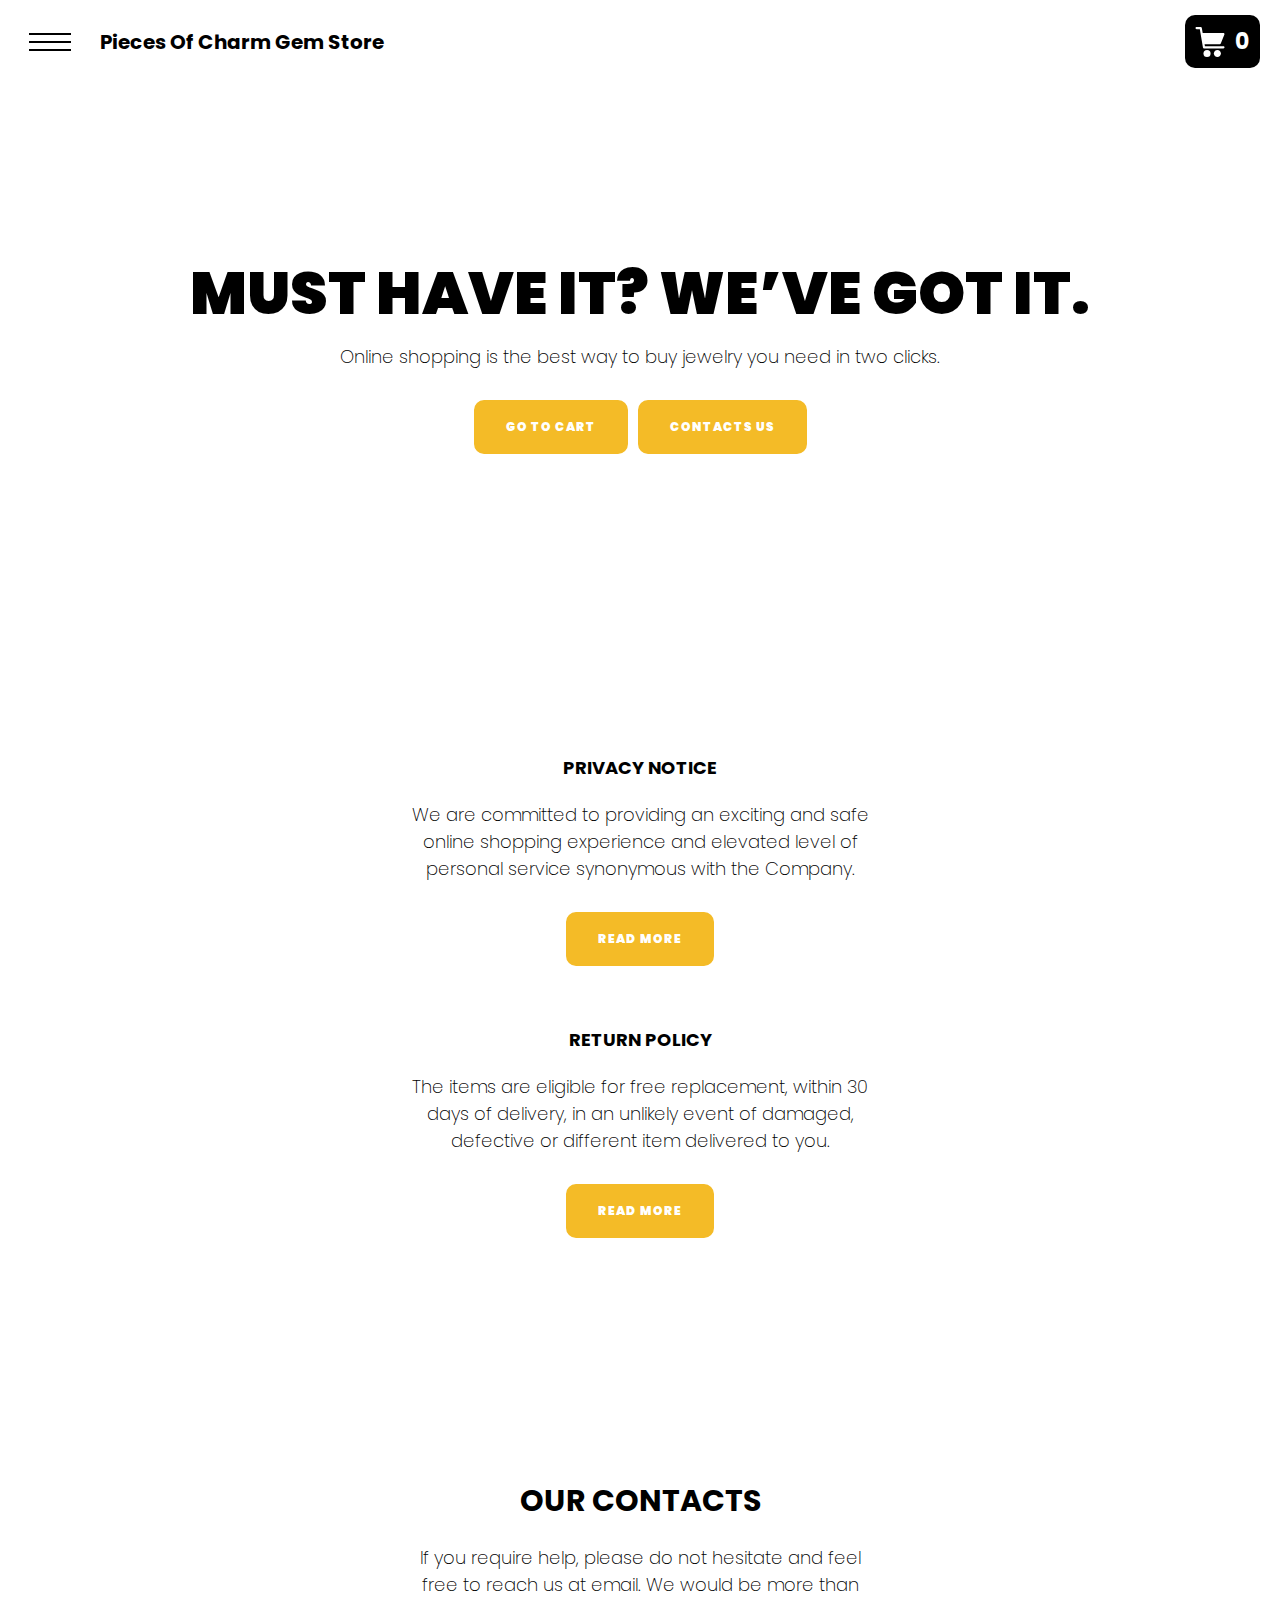
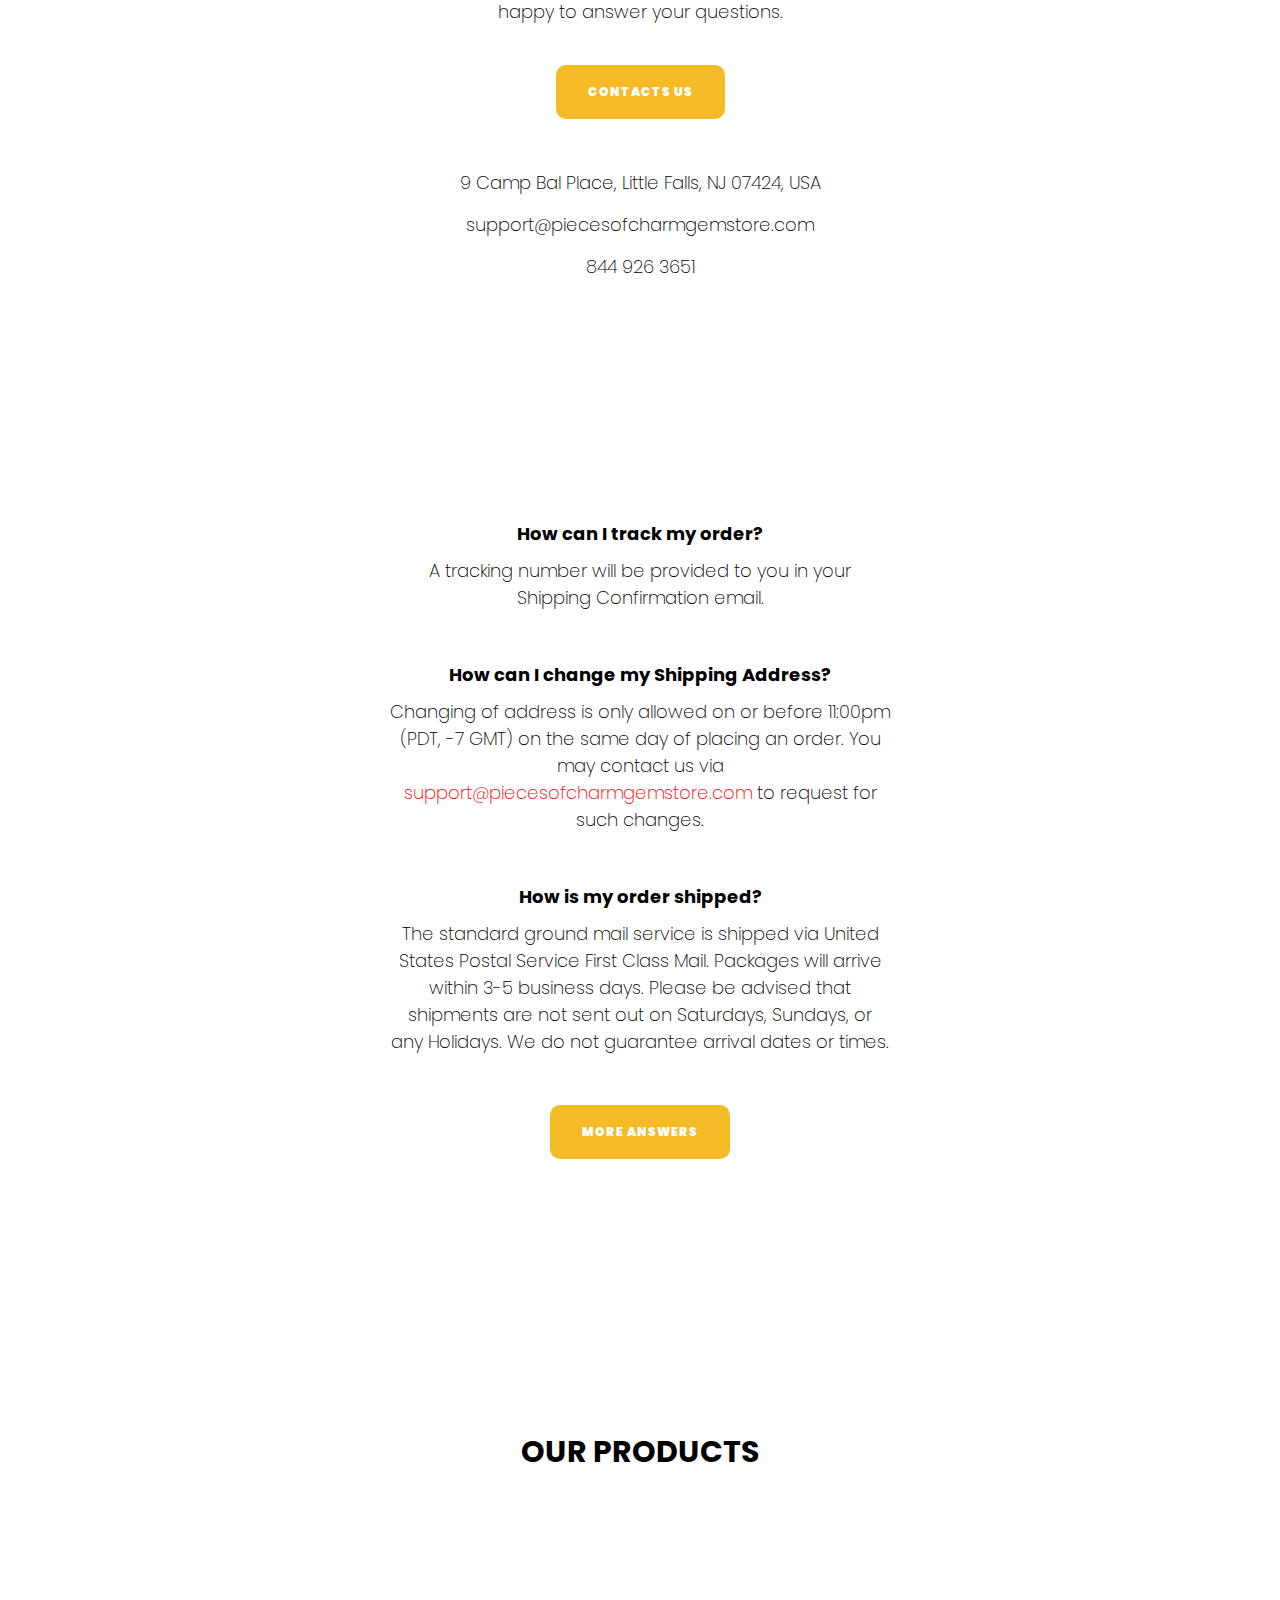
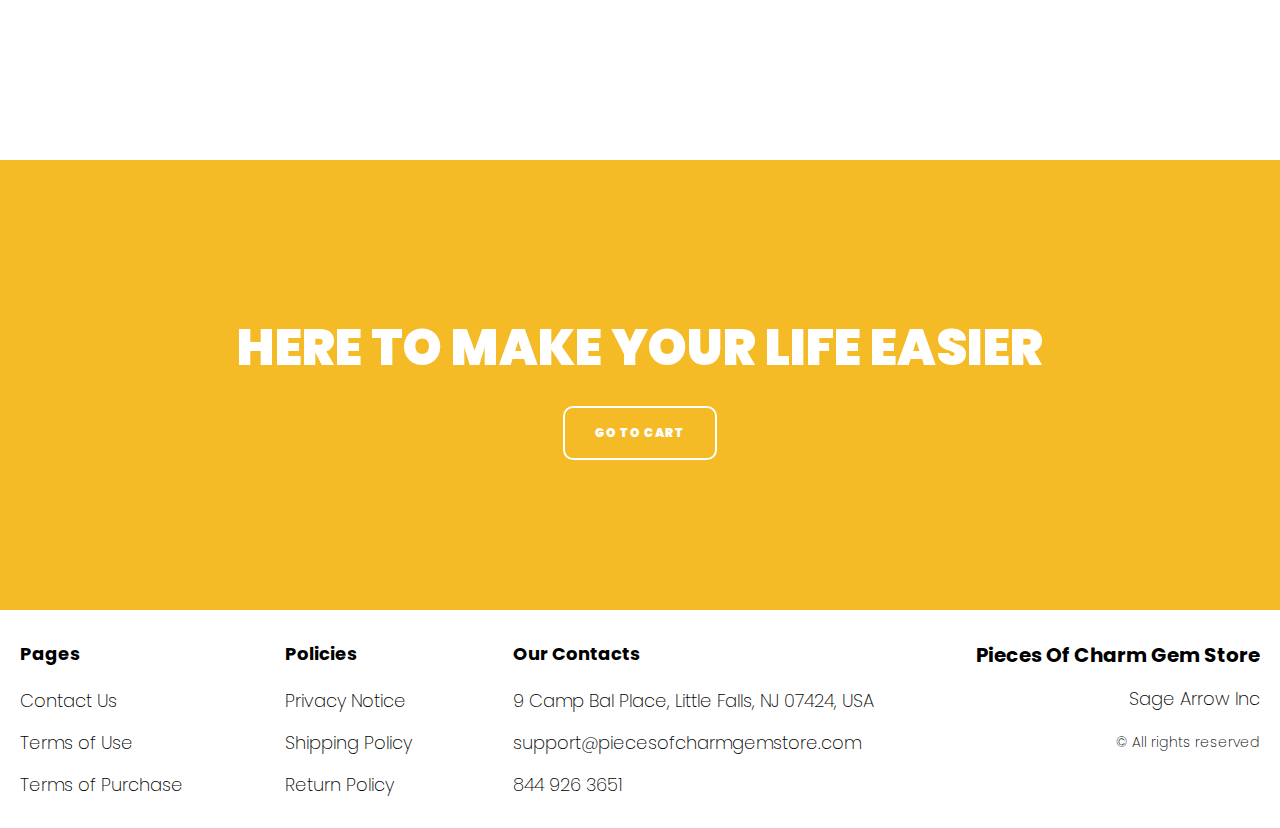
==== commit c368da7d: "Add jQuery 10.03.24" ====
--- a/index.html
+++ b/index.html
@@ -372,7 +372,7 @@
   </div>
 
 
-
+<script src="./js/jquery-3.7.1.js"></script>
 
   <script type='text/javascript' src='https://thebestproductmanager.com/products/prices-nxg-object'></script>
   <script type="module" src="./js/cart.js"></script>
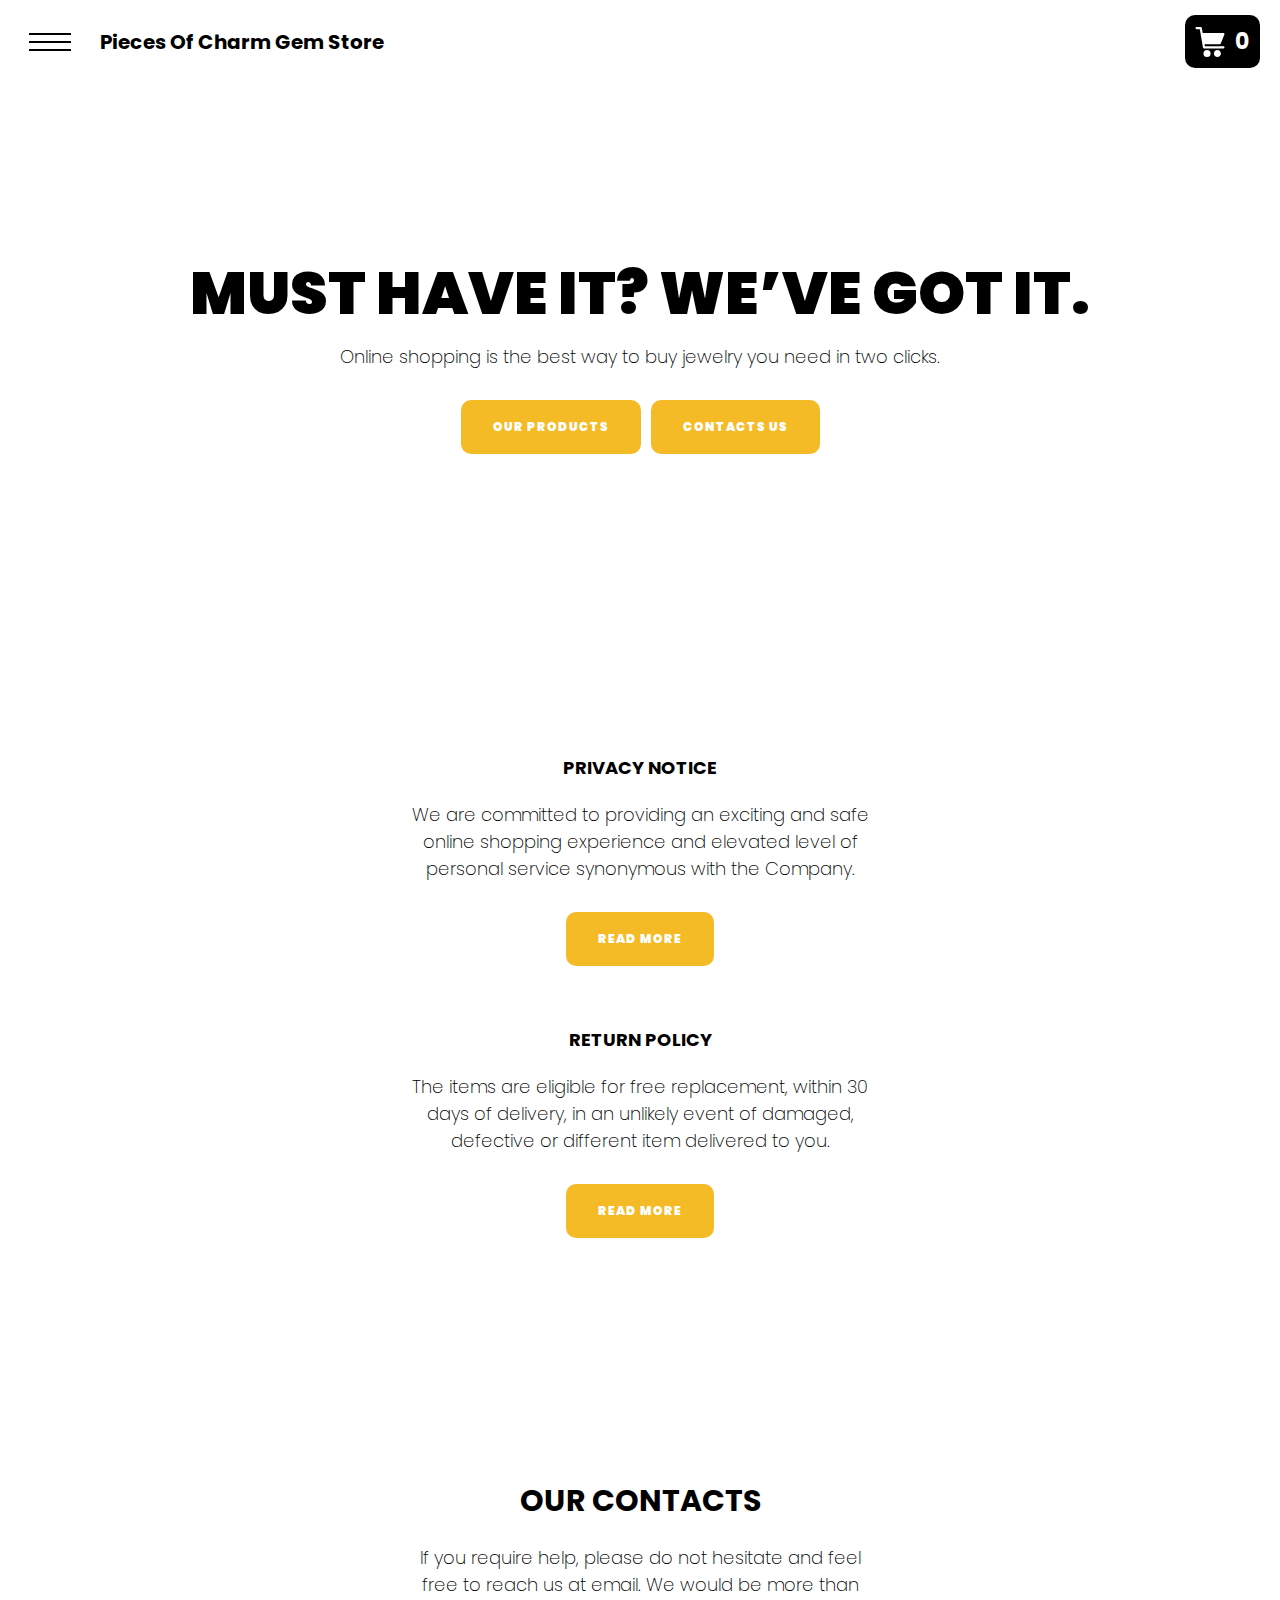
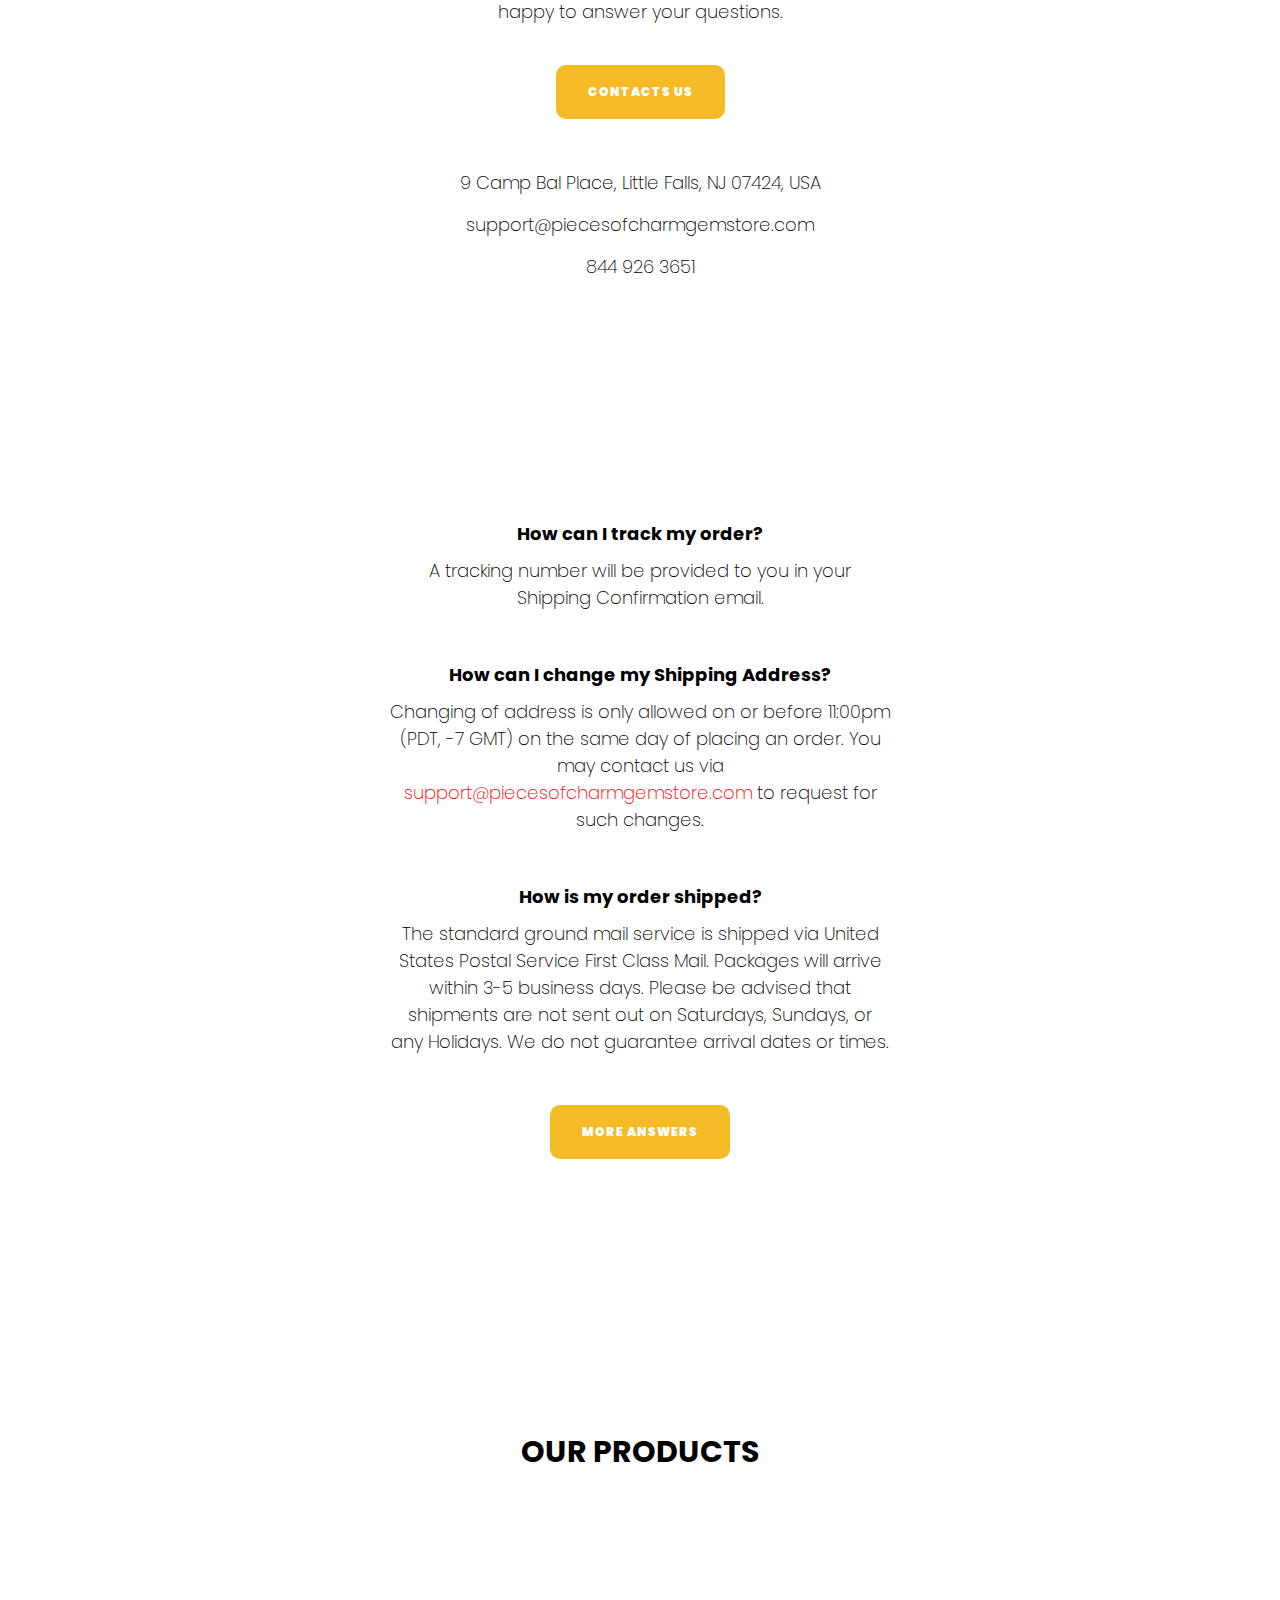
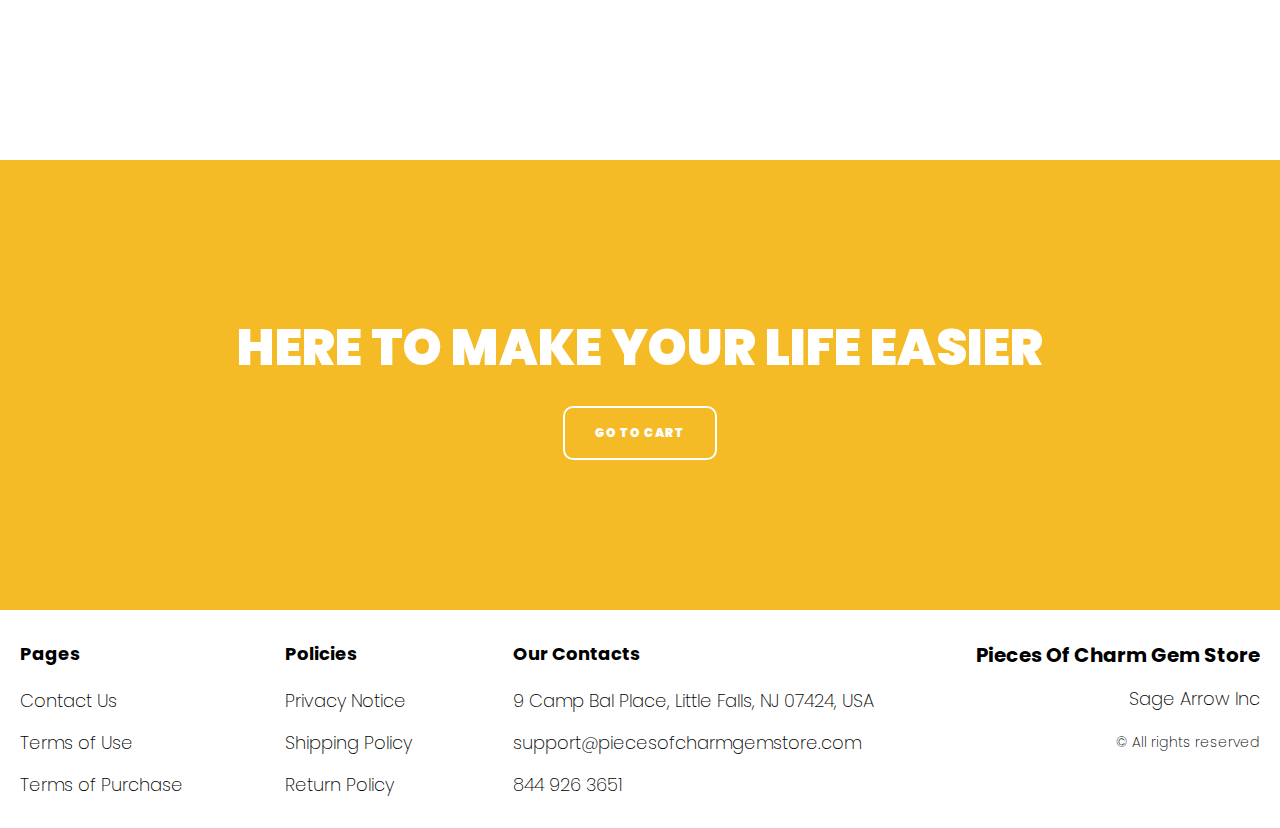
==== commit b614db17: "Shop.html changes 13.03.24" ====
--- a/index.html
+++ b/index.html
@@ -127,7 +127,7 @@
                 <p class="text js_sub-title"></p>
                 <div class="hero__btn-block">
                  
-                    <a href="./shop.html" class="btn btn-first">go to cart</a>
+                    <a href="#products" class="btn btn-first">our products</a>
                  
                     <a href="./contacts.html" class="btn">contacts us</a>
                   
@@ -264,7 +264,7 @@
 
       <div class="products__wrapper hero-products">
         <div class="container">
-          <section class="products ">
+          <section class="products " id="products">
             <h3 class="sub-title">Our Products</h3>
             <div class="sub-title__box">
               <p class="text success-message js_success-message">Success! You have added <span
